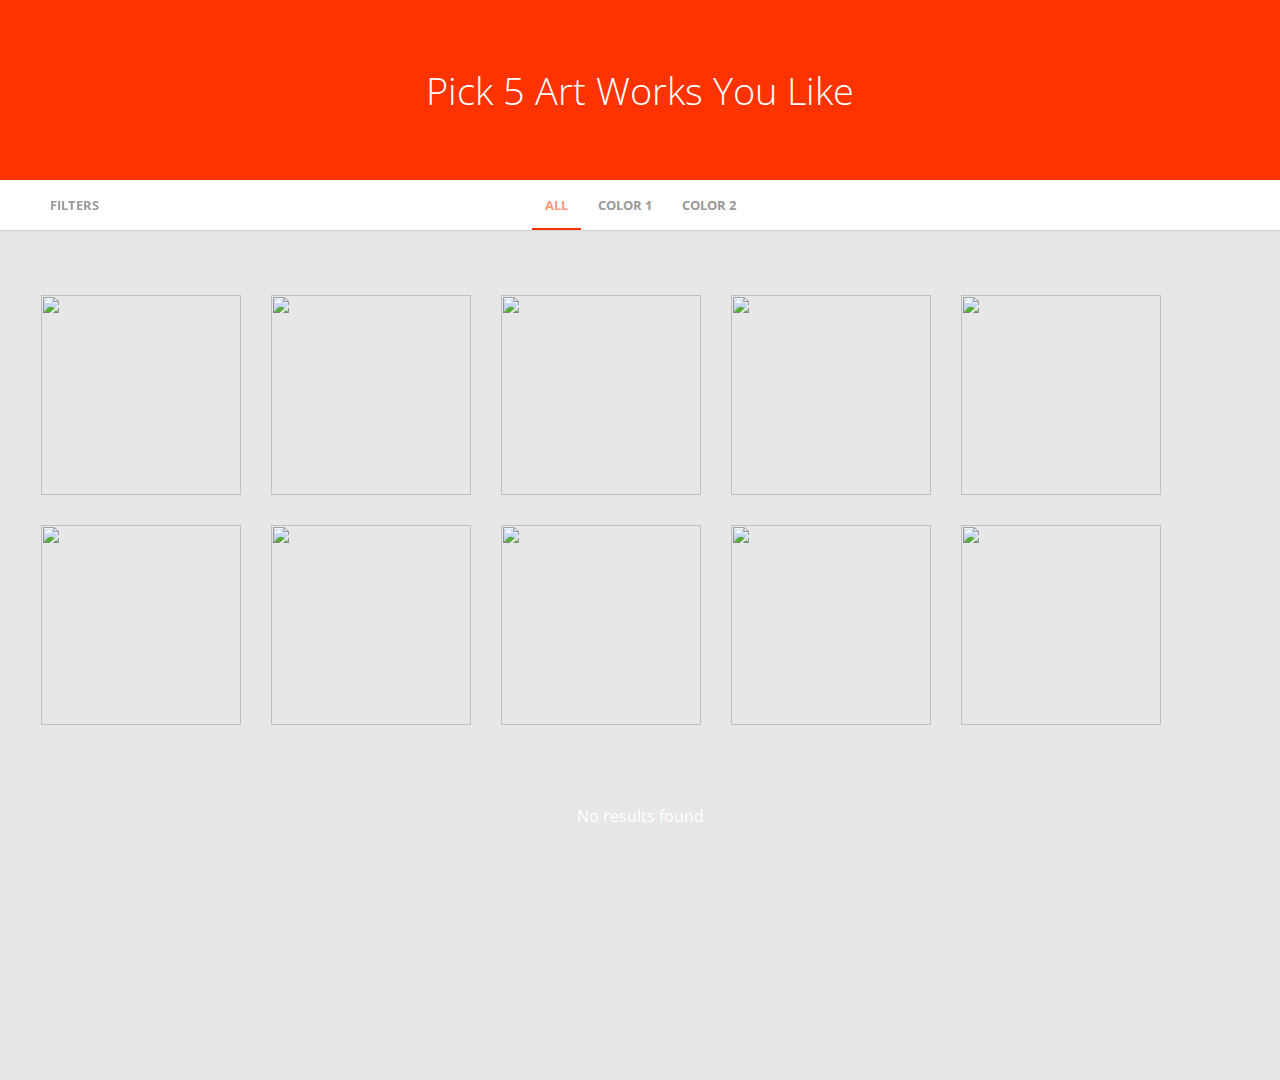
==== index.html @ 6d7a6a64 "working" ====
<!doctype html>

<html lang="en" class="no-js">
<head>
	<meta charset="UTF-8">
	<!-- <meta name="viewport" content="width=device-width, initial-scale=1"> -->
    <script type="text/javascript" src="http://cdnjs.cloudflare.com/ajax/libs/jquery/2.1.1/jquery.min.js"></script>
	<link href='http://fonts.googleapis.com/css?family=Open+Sans:400,300,600,700' rel='stylesheet' type='text/css'>

	<link rel="stylesheet" href="css/reset.css"> <!-- CSS reset -->
	<link rel="stylesheet" href="css/style.css"> <!-- Resource style -->
	<script src="js/selector.js"></script> 
	<script src="js/modernizr.js"></script> <!-- Modernizr -->
    

	<!-- <title> Content Filters | CodyHouse</title> -->
</head>
<body>
	<header class="cd-header">
		<h1>Pick 5 Art Works You Like</h1>
	</header>

	<main class="cd-main-content">
		<div class="cd-tab-filter-wrapper">
			<div class="cd-tab-filter">
				<ul class="cd-filters">
					<li class="placeholder"> 
						<a data-type="all" href="#0">All</a> <!-- selected option on mobile -->
					</li> 
					<li class="filter"><a class="selected" href="#0" data-type="all">All</a></li>
					<li class="filter" data-filter=".color-1"><a href="#0" data-type="color-1">Color 1</a></li>
					<li class="filter" data-filter=".color-2"><a href="#0" data-type="color-2">Color 2</a></li>
				</ul> <!-- cd-filters -->
			</div> <!-- cd-tab-filter -->
		</div> <!-- cd-tab-filter-wrapper -->

		<section class="cd-gallery">
			<ul id="image-holder">
            <!-- <li class="mix color-1 check1 radio2 option3"><img src="image/img-1.jpg" alt="Image 1"></li> -->
			</ul>
			<ul>	 
				<li class="gap"></li>
				<li class="gap"></li>

				<div id="Good_1"></div>
				
				<button class="kicker hidden ">Try it again</button>

				<li class="gap"></li>
			</ul>
			
			<div class="cd-fail-message">No results found</div>
		</section> <!-- cd-gallery -->

		<div class="cd-filter">
			<form>
				<div class="cd-filter-block">
					<h4>Search</h4>
					
					<div class="cd-filter-content">
						<input type="search" placeholder="Try color-1...">
					</div> <!-- cd-filter-content -->
				</div> <!-- cd-filter-block -->

				<div class="cd-filter-block">
					<h4>Check boxes</h4>

					<ul class="cd-filter-content cd-filters list">
						<li>
							<input class="filter" data-filter=".check1" type="checkbox" id="checkbox1">
			    			<label class="checkbox-label" for="checkbox1">Option 1</label>
						</li>

						<li>
							<input class="filter" data-filter=".check2" type="checkbox" id="checkbox2">
							<label class="checkbox-label" for="checkbox2">Option 2</label>
						</li>

						<li>
							<input class="filter" data-filter=".check3" type="checkbox" id="checkbox3">
							<label class="checkbox-label" for="checkbox3">Option 3</label>
						</li>
					</ul> <!-- cd-filter-content -->
				</div> <!-- cd-filter-block -->

				<div class="cd-filter-block">
					<h4>Select</h4>
					
					<div class="cd-filter-content">
						<div class="cd-select cd-filters">
							<select class="filter" name="selectThis" id="selectThis">
								<option value="">Choose an option</option>
								<option value=".option1">Option 1</option>
								<option value=".option2">Option 2</option>
								<option value=".option3">Option 3</option>
								<option value=".option4">Option 4</option>
							</select>
						</div> <!-- cd-select -->
					</div> <!-- cd-filter-content -->
				</div> <!-- cd-filter-block -->

				<div class="cd-filter-block">
					<h4>Radio buttons</h4>

					<ul class="cd-filter-content cd-filters list">
						<li>
							<input class="filter" data-filter="" type="radio" name="radioButton" id="radio1" checked>
							<label class="radio-label" for="radio1">All</label>
						</li>

						<li>
							<input class="filter" data-filter=".radio2" type="radio" name="radioButton" id="radio2">
							<label class="radio-label" for="radio2">Choice 2</label>
						</li>

						<li>
							<input class="filter" data-filter=".radio3" type="radio" name="radioButton" id="radio3">
							<label class="radio-label" for="radio3">Choice 3</label>
						</li>
					</ul> <!-- cd-filter-content -->
				</div> <!-- cd-filter-block -->
			</form>

			<a href="#0" class="cd-close">Close</a>
		</div> <!-- cd-filter -->

		<a href="#0" class="cd-filter-trigger">Filters</a>

	</main> <!-- cd-main-content -->
<script src="js/jquery-2.1.1.js"></script>
<script src="js/jquery.mixitup.min.js"></script>
<script src="js/main.js"></script> <!-- Resource jQuery -->


</body>
</html>
---- css/style.css ----
/* -------------------------------- 

Primary style

-------------------------------- */
*, *::after, *::before {
  -webkit-box-sizing: border-box;
  -moz-box-sizing: border-box;
  box-sizing: border-box;
}

html {
  font-size: 62.5%;
}

html * {
  -webkit-font-smoothing: antialiased;
  -moz-osx-font-smoothing: grayscale;
}

body {
  font-size: 1.6rem;
  font-family: "Open Sans", sans-serif;
  color: #ffffff;
  background-color: #e7e7e7;
}

a {
  color: #FEECE6;
  text-decoration: none;
}

/* -------------------------------- 

Main Components 

-------------------------------- */
.cd-header {
  /*position: relative;*/
  height: 150px;
  background-color: #FF3300;
}
.cd-header h1 {
  color: #ffffff;
  line-height: 150px;
  text-align: center;
  /*font-weight: bold;*/
  font-size: 38px;
  font-weight: 300;
}
@media only screen and (min-width: 1170px) {
  .cd-header {
    height: 180px;
  }
  .cd-header h1 {
    line-height: 180px;
  }
}

.cd-main-content {
  position: relative;
  min-height: 100vh;
}
.cd-main-content:after {
  content: "";
  display: table;
  clear: both;
}
.cd-main-content.is-fixed .cd-tab-filter-wrapper {
  position: fixed;
  top: 0;
  left: 0;
  width: 100%;
}
.cd-main-content.is-fixed .cd-gallery {
  padding-top: 76px;
}
.cd-main-content.is-fixed .cd-filter {
  position: fixed;
  height: 100vh;
  overflow: hidden;
}
.cd-main-content.is-fixed .cd-filter form {
  height: 100vh;
  overflow: auto;
  -webkit-overflow-scrolling: touch;
}
.cd-main-content.is-fixed .cd-filter-trigger {
  position: fixed;
}
@media only screen and (min-width: 768px) {
  .cd-main-content.is-fixed .cd-gallery {
    padding-top: 90px;
  }
}
@media only screen and (min-width: 1170px) {
  .cd-main-content.is-fixed .cd-gallery {
    padding-top: 100px;
  }
}

/* -------------------------------- 

xtab-filter 

-------------------------------- */
.cd-tab-filter-wrapper {
  background-color: #ffffff;
  box-shadow: 0 1px 1px rgba(0, 0, 0, 0.08);
  z-index: 1;
}
.cd-tab-filter-wrapper:after {
  content: "";
  display: table;
  clear: both;
}

.cd-tab-filter {
  /* tabbed navigation style on mobile - dropdown */
  position: relative;
  height: 50px;
  width: 140px;
  margin: 0 auto;
  z-index: 1;
}
.cd-tab-filter::after {
  /* small arrow icon */
  content: '';
  position: absolute;
  right: 14px;
  top: 50%;
  bottom: auto;
  -webkit-transform: translateY(-50%);
  -moz-transform: translateY(-50%);
  -ms-transform: translateY(-50%);
  -o-transform: translateY(-50%);
  transform: translateY(-50%);
  display: inline-block;
  width: 16px;
  height: 16px;
  background: url("../img/cd-icon-arrow.svg") no-repeat center center;
  -webkit-transition: all 0.3s;
  -moz-transition: all 0.3s;
  transition: all 0.3s;
  pointer-events: none;
}
.cd-tab-filter ul {
  position: absolute;
  top: 0;
  left: 0;
  background-color: #ffffff;
  box-shadow: inset 0 -2px 0 #41307c;
}
.cd-tab-filter li {
  display: none;
}
.cd-tab-filter li:first-child {
  /* this way the placehodler is alway visible */
  display: block;
}
.cd-tab-filter a {
  display: block;
  /* set same size of the .cd-tab-filter */
  height: 50px;
  width: 140px;
  line-height: 50px;
  padding-left: 14px;
}
.cd-tab-filter a.selected {
  background: #FEF2EE;
  color: #ffffff;
}
.cd-tab-filter.is-open::after {
  /* small arrow rotation */
  -webkit-transform: translateY(-50%) rotate(-180deg);
  -moz-transform: translateY(-50%) rotate(-180deg);
  -ms-transform: translateY(-50%) rotate(-180deg);
  -o-transform: translateY(-50%) rotate(-180deg);
  transform: translateY(-50%) rotate(-180deg);
}
.cd-tab-filter.is-open ul {
  box-shadow: inset 0 -2px 0 #41307c, 0 2px 10px rgba(0, 0, 0, 0.2);
}
.cd-tab-filter.is-open ul li {
  display: block;
}
.cd-tab-filter.is-open .placeholder a {
  /* reduces the opacity of the placeholder on mobile when the menu is open */
  opacity: .4;
}
@media only screen and (min-width: 768px) {
  .cd-tab-filter {
    /* tabbed navigation style on medium devices */
    width: auto;
    cursor: auto;
  }
  .cd-tab-filter::after {
    /* hide the arrow */
    display: none;
  }
  .cd-tab-filter ul {
    background: transparent;
    position: static;
    box-shadow: none;
    text-align: center;
  }
  .cd-tab-filter li {
    display: inline-block;
  }
  .cd-tab-filter li.placeholder {
    display: none !important;
  }
  .cd-tab-filter a {
    display: inline-block;
    padding: 0 1em;
    width: auto;
    color: #9a9a9a;
    text-transform: uppercase;
    font-weight: 700;
    font-size: 1.3rem;
  }
  .no-touch .cd-tab-filter a:hover {
    color: #FF9A80;
  }
  .cd-tab-filter a.selected {
    background: transparent;
    color: #FF9A80;
    /* create border bottom using box-shadow property */
    box-shadow: inset 0 -2px 0 #FF3300;
  }
  .cd-tab-filter.is-open ul li {
    display: inline-block;
  }
}
@media only screen and (min-width: 1170px) {
  .cd-tab-filter {
    /* tabbed navigation on big devices */
    width: 100%;
    float: right;
    margin: 0;
    -webkit-transition: width 0.3s;
    -moz-transition: width 0.3s;
    transition: width 0.3s;
  }
  .cd-tab-filter.filter-is-visible {
    /* reduce width when filter is visible */
    width: 80%;
  }
}

/* -------------------------------- 

xgallery 

-------------------------------- */
/* -----------Button-------------*/
.hidden {
      /*hidden the icon at the first place */
      display: none;
    }

.cd-gallery {
  padding: 26px 5%;
  width: 100%;
}
.cd-gallery li {
  margin-bottom: 1.6em;
  box-shadow: 0 1px 4px rgba(0, 0, 0, 0.1);
  display: none;
}
.cd-gallery li.gap {
  /* used in combination with text-align: justify to align gallery elements */
  opacity: 0;
  height: 0;
  display: inline-block;
}
.cd-gallery img {

    width:  200px;
    height: 200px;
    background-position: 50% 50%;
    background-repeat:   no-repeat;
    background-size:     cover;
    display: block;
    
 /*   For the selecting boxes*/
    
    float: left;
    margin: 15px;

}
.cd-gallery .cd-fail-message {
  display: none;
  text-align: center;
}
@media only screen and (min-width: 768px) {
  .cd-gallery {
    padding: 40px 3%;
  }
  .cd-gallery ul {
    text-align: justify;
  }
  .cd-gallery ul:after {
    content: "";
    display: table;
    clear: both;
  }
  .cd-gallery li {
    width: 48%;
    margin-bottom: 2em;
  }
}
@media only screen and (min-width: 1170px) {
  .cd-gallery {
    padding: 50px 2%;
    float: right;
    -webkit-transition: width 0.3s;
    -moz-transition: width 0.3s;
    transition: width 0.3s;
  }
  .cd-gallery li {
    width: 23%;
  }
  .cd-gallery.filter-is-visible {
    /* reduce width when filter is visible */
    width: 80%;
  }
}
  .Good_1{
    float: right;
}
/* -------------------------------- 

xfilter 

-------------------------------- */
.cd-filter {
  position: absolute;
  top: 0;
  left: 0;
  width: 280px;
  height: 100%;
  background: #ffffff;
  box-shadow: 4px 4px 20px transparent;
  z-index: 2;
  /* Force Hardware Acceleration in WebKit */
  -webkit-transform: translateZ(0);
  -moz-transform: translateZ(0);
  -ms-transform: translateZ(0);
  -o-transform: translateZ(0);
  transform: translateZ(0);
  -webkit-backface-visibility: hidden;
  backface-visibility: hidden;
  -webkit-transform: translateX(-100%);
  -moz-transform: translateX(-100%);
  -ms-transform: translateX(-100%);
  -o-transform: translateX(-100%);
  transform: translateX(-100%);
  -webkit-transition: -webkit-transform 0.3s, box-shadow 0.3s;
  -moz-transition: -moz-transform 0.3s, box-shadow 0.3s;
  transition: transform 0.3s, box-shadow 0.3s;
}
.cd-filter::before {
  /* top colored bar */
  content: '';
  position: absolute;
  top: 0;
  left: 0;
  height: 50px;
  width: 100%;
  background-color: #B2B2B2
  ;
  /*@media only screen and (min-width: 1170px)
  .no-to@media only screen and (min-width: 1170px)
  .no-to;*/
  z-index: 2;
}
.cd-filter form {
  padding: 70px 20px;
}
.cd-filter .cd-close {
  position: absolute;
  top: 0;
  right: 0;
  height: 50px;
  line-height: 50px;
  width: 60px;
  color: #FF3300;
  font-size: 1.3rem;
  text-align: center;
  background: #FEECE6;
  opacity: 0;
  -webkit-transition: opacity 0.3s;
  -moz-transition: opacity 0.3s;
  transition: opacity 0.3s;
  z-index: 3;
}
.no-touch .cd-filter .cd-close:hover {
  background: #FEECE6;
  color:#FF9A80;
}
.cd-filter.filter-is-visible {
  -webkit-transform: translateX(0);
  -moz-transform: translateX(0);
  -ms-transform: translateX(0);
  -o-transform: translateX(0);
  transform: translateX(0);
  box-shadow: 4px 4px 20px rgba(0, 0, 0, 0.2);
}
.cd-filter.filter-is-visible .cd-close {
  opacity: 1;
}
@media only screen and (min-width: 1170px) {
  .cd-filter {
    width: 20%;
  }
  .cd-filter form {
    padding: 70px 10%;
  }
}

.cd-filter-trigger {
  position: absolute;
  top: 0;
  left: 0;
  height: 50px;
  line-height: 50px;
  width: 60px;
  /* image replacement */
  overflow: hidden;
  text-indent: 100%;
  color: transparent;
  white-space: nowrap;
  background: transparent url("../img/cd-icon-filter.svg") no-repeat center center;
  z-index: 3;
}
.cd-filter-trigger.filter-is-visible {
  pointer-events: none;
}
@media only screen and (min-width: 1170px) {
  .cd-filter-trigger {
    width: auto;
    left: 2%;
    text-indent: 0;
    color: #9a9a9a;
    text-transform: uppercase;
    font-size: 1.3rem;
    font-weight: 700;
    padding-left: 24px;
    background-position: left center;
    -webkit-transition: color 0.3s;
    -moz-transition: color 0.3s;
    transition: color 0.3s;
  }
  .no-touch .cd-filter-trigger:hover {
    color: #FF9A80;
  }
  .cd-filter-trigger.filter-is-visible, .cd-filter-trigger.filter-is-visible:hover {
    color: #ffffff;
  }
}

/* -------------------------------- 

xcustom form elements 

-------------------------------- */
.cd-filter-block {
  margin-bottom: 1.6em;
}
.cd-filter-block h4 {
  /* filter block title */
  position: relative;
  margin-bottom: .2em;
  padding: 10px 0 10px 20px;
  color: #9a9a9a;
  text-transform: uppercase;
  font-weight: 700;
  font-size: 1.3rem;
  -webkit-user-select: none;
  -moz-user-select: none;
  -ms-user-select: none;
  user-select: none;
  cursor: pointer;
}
.no-touch .cd-filter-block h4:hover {
  color: #FF9A80;
}
.cd-filter-block h4::before {
  /* arrow */
  content: '';
  position: absolute;
  left: 0;
  top: 50%;
  width: 16px;
  height: 16px;
  background: url("../img/cd-icon-arrow.svg") no-repeat center center;
  -webkit-transform: translateY(-50%);
  -moz-transform: translateY(-50%);
  -ms-transform: translateY(-50%);
  -o-transform: translateY(-50%);
  transform: translateY(-50%);
  -webkit-transition: -webkit-transform 0.3s;
  -moz-transition: -moz-transform 0.3s;
  transition: transform 0.3s;
}
.cd-filter-block h4.closed::before {
  -webkit-transform: translateY(-50%) rotate(-90deg);
  -moz-transform: translateY(-50%) rotate(-90deg);
  -ms-transform: translateY(-50%) rotate(-90deg);
  -o-transform: translateY(-50%) rotate(-90deg);
  transform: translateY(-50%) rotate(-90deg);
}
.cd-filter-block input, .cd-filter-block select,
.cd-filter-block .radio-label::before,
.cd-filter-block .checkbox-label::before {
  /* shared style for input elements */
  font-family: "Open Sans", sans-serif;
  border-radius: 0;
  background-color: #ffffff;
  border: 2px solid #e6e6e6;
}
.cd-filter-block input[type='search'],
.cd-filter-block input[type='text'],
.cd-filter-block select {
  width: 100%;
  padding: .8em;
  -webkit-appearance: none;
  -moz-appearance: none;
  -ms-appearance: none;
  -o-appearance: none;
  appearance: none;
  box-shadow: none;
}
.cd-filter-block input[type='search']:focus,
.cd-filter-block input[type='text']:focus,
.cd-filter-block select:focus {
  outline: none;
  background-color: #ffffff;
  border-color: #41307c;
}
.cd-filter-block input[type='search'] {
  /* custom style for the search element */
  border-color: transparent;
  background-color: #e6e6e6;
  /* prevent jump - ios devices */
  font-size: 1.6rem !important;
}
.cd-filter-block input[type='search']::-webkit-search-cancel-button {
  display: none;
}
.cd-filter-block .cd-select {
  /* select element wrapper */
  position: relative;
}
.cd-filter-block .cd-select::after {
  /* switcher arrow for select element */
  content: '';
  position: absolute;
  z-index: 1;
  right: 14px;
  top: 50%;
  -webkit-transform: translateY(-50%);
  -moz-transform: translateY(-50%);
  -ms-transform: translateY(-50%);
  -o-transform: translateY(-50%);
  transform: translateY(-50%);
  display: block;
  width: 16px;
  height: 16px;
  background: url("../img/cd-icon-arrow.svg") no-repeat center center;
  pointer-events: none;
}
.cd-filter-block select {
  cursor: pointer;
  font-size: 1.4rem;
}
.cd-filter-block select::-ms-expand {
  display: none;
}
.cd-filter-block .list li {
  position: relative;
  margin-bottom: .8em;
}
.cd-filter-block .list li:last-of-type {
  margin-bottom: 0;
}
.cd-filter-block input[type=radio],
.cd-filter-block input[type=checkbox] {
  /* hide original check and radio buttons */
  position: absolute;
  left: 0;
  top: 0;
  margin: 0;
  padding: 0;
  opacity: 0;
  z-index: 2;
}
.cd-filter-block .checkbox-label,
.cd-filter-block .radio-label {
  padding-left: 24px;
  font-size: 1.4rem;
  -webkit-user-select: none;
  -moz-user-select: none;
  -ms-user-select: none;
  user-select: none;
}
.cd-filter-block .checkbox-label::before, .cd-filter-block .checkbox-label::after,
.cd-filter-block .radio-label::before,
.cd-filter-block .radio-label::after {
  /* custom radio and check boxes */
  content: '';
  display: block;
  position: absolute;
  top: 50%;
  -webkit-transform: translateY(-50%);
  -moz-transform: translateY(-50%);
  -ms-transform: translateY(-50%);
  -o-transform: translateY(-50%);
  transform: translateY(-50%);
}
.cd-filter-block .checkbox-label::before,
.cd-filter-block .radio-label::before {
  width: 16px;
  height: 16px;
  left: 0;
}
.cd-filter-block .checkbox-label::after,
.cd-filter-block .radio-label::after {
  /* check mark - hidden */
  display: none;
}
.cd-filter-block .checkbox-label::after {
  /* check mark style for check boxes */
  width: 16px;
  height: 16px;
  background: url("../img/cd-icon-check.svg") no-repeat center center;
}
.cd-filter-block .radio-label::before,
.cd-filter-block .radio-label::after {
  border-radius: 50%;
}
.cd-filter-block .radio-label::after {
  /* check mark style for radio buttons */
  width: 6px;
  height: 6px;
  background-color: #ffffff;
  left: 5px;
}
.cd-filter-block input[type=radio]:checked + label::before,
.cd-filter-block input[type=checkbox]:checked + label::before {
  border-color: #41307c;
  background-color: #41307c;
}
.cd-filter-block input[type=radio]:checked + label::after,
.cd-filter-block input[type=checkbox]:checked + label::after {
  display: block;
}

@-moz-document url-prefix() {
  /* hide custom arrow on Firefox - select element */
  .cd-filter-block .cd-select::after {
    display: none;
  }
}
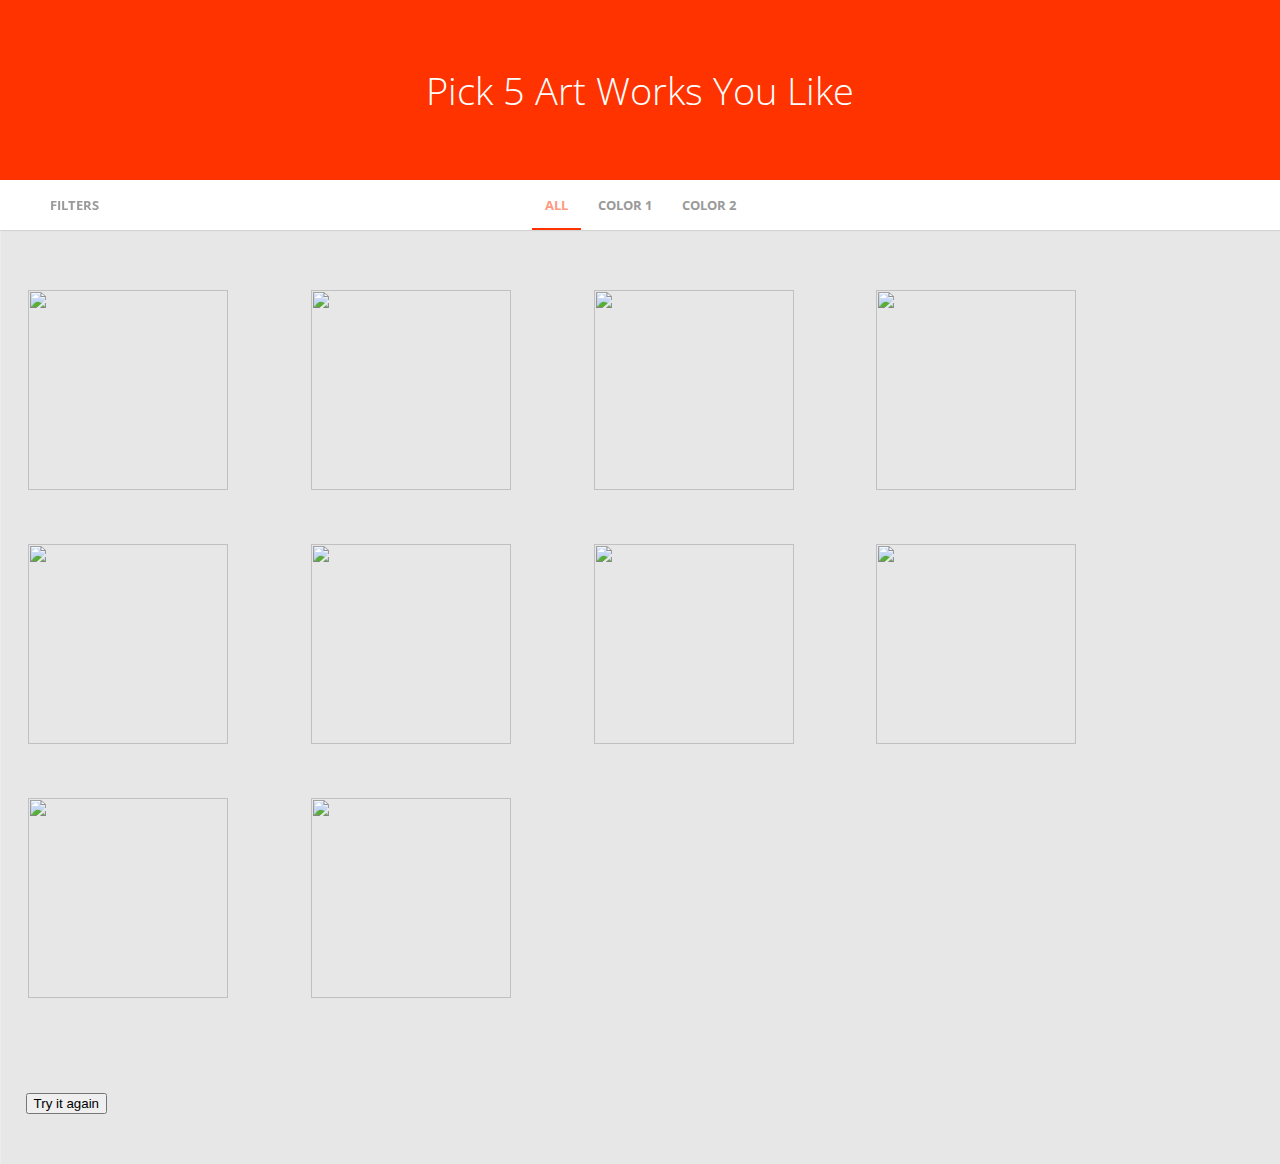
==== commit 1139f724: "css fixed" ====
--- a/index.html
+++ b/index.html
@@ -9,7 +9,7 @@
 
 	<link rel="stylesheet" href="css/reset.css"> <!-- CSS reset -->
 	<link rel="stylesheet" href="css/style.css"> <!-- Resource style -->
-	<script src="js/selector.js"></script> 
+	
 	<script src="js/modernizr.js"></script> <!-- Modernizr -->
     
 
@@ -35,21 +35,20 @@
 		</div> <!-- cd-tab-filter-wrapper -->
 
 		<section class="cd-gallery">
-			<ul id="image-holder">
-            <!-- <li class="mix color-1 check1 radio2 option3"><img src="image/img-1.jpg" alt="Image 1"></li> -->
-			</ul>
-			<ul>	 
-				<li class="gap"></li>
-				<li class="gap"></li>
+			
+			<ul>
+            <!-- <li class="mix color-1 check1 radio2 option3"><img src="image/img-1.jpg" alt="Image 1"></li> --> 
+            </ul>
+							<li class="gap"></li>
+							<li class="gap"></li>
+							<div id="Good_1"></div>
+							
+							<button class="kicker hidden ">Try it again</button>
 
-				<div id="Good_1"></div>
-				
-				<button class="kicker hidden ">Try it again</button>
-
-				<li class="gap"></li>
-			</ul>
+						<li class="gap"></li>
+					
 			
-			<div class="cd-fail-message">No results found</div>
+			<!-- <div class="cd-fail-message">No results found</div> -->
 		</section> <!-- cd-gallery -->
 
 		<div class="cd-filter">
@@ -63,12 +62,13 @@
 				</div> <!-- cd-filter-block -->
 
 				<div class="cd-filter-block">
-					<h4>Check boxes</h4>
+					<h4>Departments</h4>
 
 					<ul class="cd-filter-content cd-filters list">
-						<li>
+						<li> 
 							<input class="filter" data-filter=".check1" type="checkbox" id="checkbox1">
-			    			<label class="checkbox-label" for="checkbox1">Option 1</label>
+							<h5>Architecture and Design</h5>
+			    			<label class="checkbox-label" for="checkbox1"></label>
 						</li>
 
 						<li>
@@ -128,9 +128,9 @@
 
 	</main> <!-- cd-main-content -->
 <script src="js/jquery-2.1.1.js"></script>
-<script src="js/jquery.mixitup.min.js"></script>
+<script src="js/mixitup.js"></script>
 <script src="js/main.js"></script> <!-- Resource jQuery -->
-
+<script src="js/selector.js"></script> 
 
 </body>
 </html>--- a/css/style.css
+++ b/css/style.css
@@ -30,6 +30,9 @@
   text-decoration: none;
 }
 
+h5{
+  color: black;
+}
 /* -------------------------------- 
 
 Main Components 
@@ -98,6 +101,8 @@
     padding-top: 100px;
   }
 }
+
+
 
 /* -------------------------------- 
 
@@ -253,19 +258,13 @@
 xgallery 
 
 -------------------------------- */
-/* -----------Button-------------*/
-.hidden {
-      /*hidden the icon at the first place */
-      display: none;
-    }
-
 .cd-gallery {
   padding: 26px 5%;
   width: 100%;
 }
 .cd-gallery li {
   margin-bottom: 1.6em;
-  box-shadow: 0 1px 4px rgba(0, 0, 0, 0.1);
+  box-shadow: 0 rgba(0, 0, 0, 0.1);
   display: none;
 }
 .cd-gallery li.gap {
@@ -275,18 +274,12 @@
   display: inline-block;
 }
 .cd-gallery img {
-
+    display: block;
+    width: 100%;
     width:  200px;
     height: 200px;
-    background-position: 50% 50%;
-    background-repeat:   no-repeat;
-    background-size:     cover;
-    display: block;
-    
- /*   For the selecting boxes*/
-    
     float: left;
-    margin: 15px;
+    margin: 10px 1%;
 
 }
 .cd-gallery .cd-fail-message {
@@ -326,8 +319,9 @@
     width: 80%;
   }
 }
+
   .Good_1{
-    float: right;
+    background-color: red;
 }
 /* -------------------------------- 
 
@@ -338,7 +332,7 @@
   position: absolute;
   top: 0;
   left: 0;
-  width: 280px;
+  width: 480px;
   height: 100%;
   background: #ffffff;
   box-shadow: 4px 4px 20px transparent;
@@ -376,7 +370,7 @@
   z-index: 2;
 }
 .cd-filter form {
-  padding: 70px 20px;
+  padding: 70px 40px;
 }
 .cd-filter .cd-close {
   position: absolute;
@@ -412,10 +406,11 @@
 }
 @media only screen and (min-width: 1170px) {
   .cd-filter {
-    width: 20%;
+    width: 16%;
   }
   .cd-filter form {
     padding: 70px 10%;
+
   }
 }
 
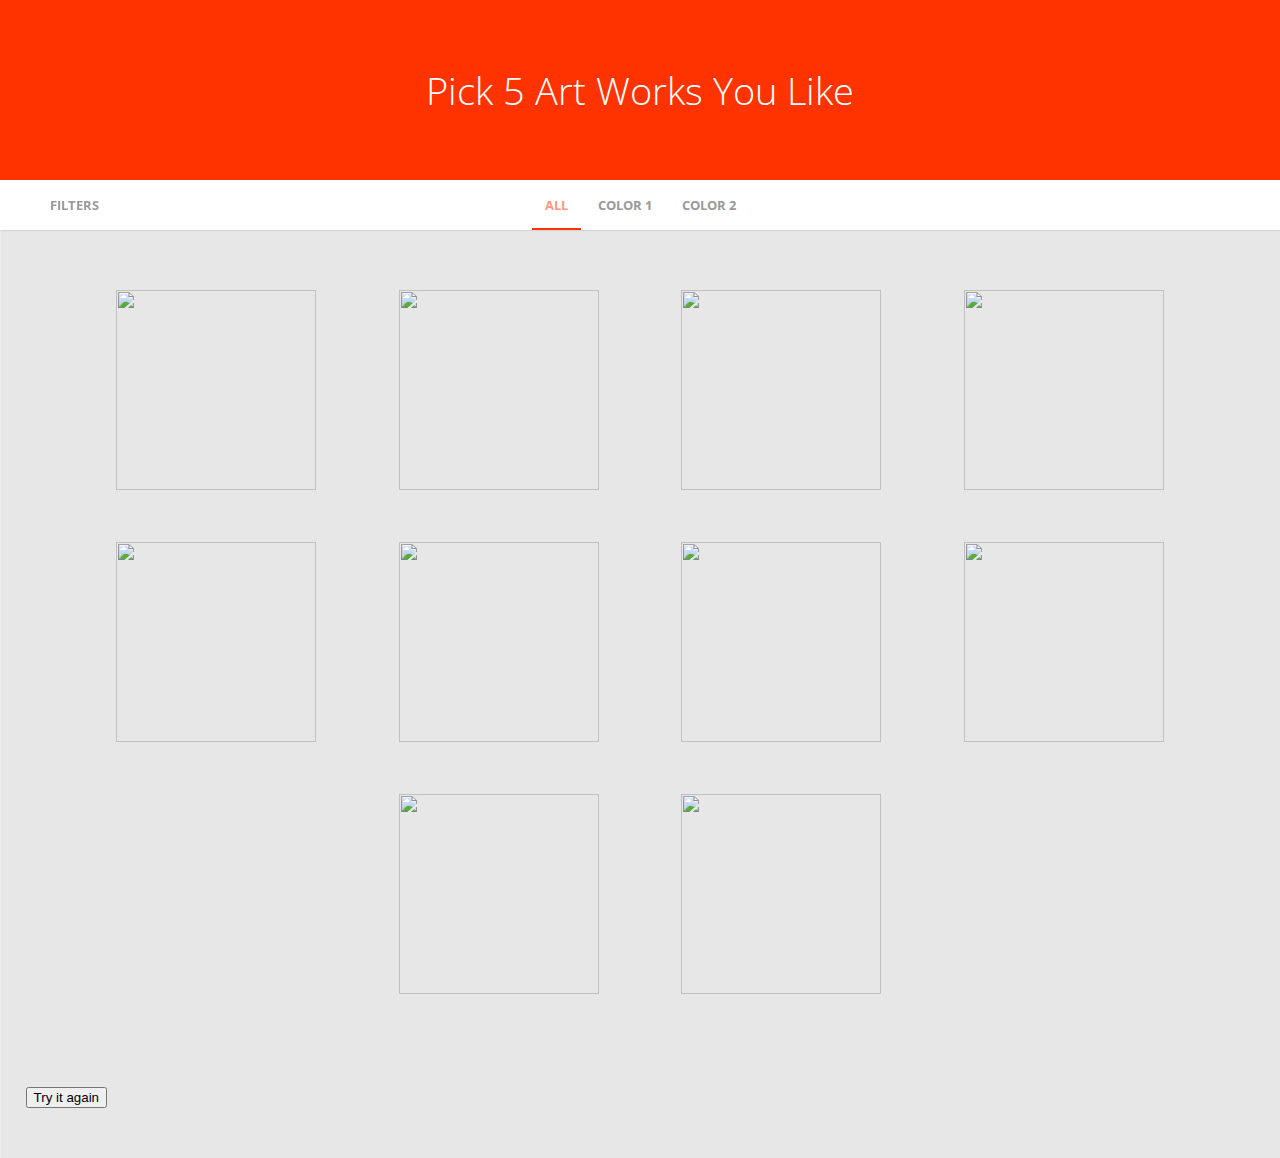
==== commit 163b5ac8: "CSS Fixed" ====
--- a/index.html
+++ b/index.html
@@ -35,9 +35,8 @@
 		</div> <!-- cd-tab-filter-wrapper -->
 
 		<section class="cd-gallery">
-			
 			<ul>
-            <!-- <li class="mix color-1 check1 radio2 option3"><img src="image/img-1.jpg" alt="Image 1"></li> --> 
+            <!-- <li class="mix color-1 check1 radio2 option3"><img src="image/img-1.jpg" alt="Image 1"></li> -->
             </ul>
 							<li class="gap"></li>
 							<li class="gap"></li>
@@ -47,7 +46,6 @@
 
 						<li class="gap"></li>
 					
-			
 			<!-- <div class="cd-fail-message">No results found</div> -->
 		</section> <!-- cd-gallery -->
 
--- a/css/style.css
+++ b/css/style.css
@@ -278,10 +278,9 @@
     width: 100%;
     width:  200px;
     height: 200px;
-    float: left;
-    margin: 10px 1%;
-
-}
+    margin: 10px auto;
+}
+
 .cd-gallery .cd-fail-message {
   display: none;
   text-align: center;
@@ -291,12 +290,13 @@
     padding: 40px 3%;
   }
   .cd-gallery ul {
-    text-align: justify;
+    text-align: center;
   }
   .cd-gallery ul:after {
     content: "";
     display: table;
     clear: both;
+
   }
   .cd-gallery li {
     width: 48%;
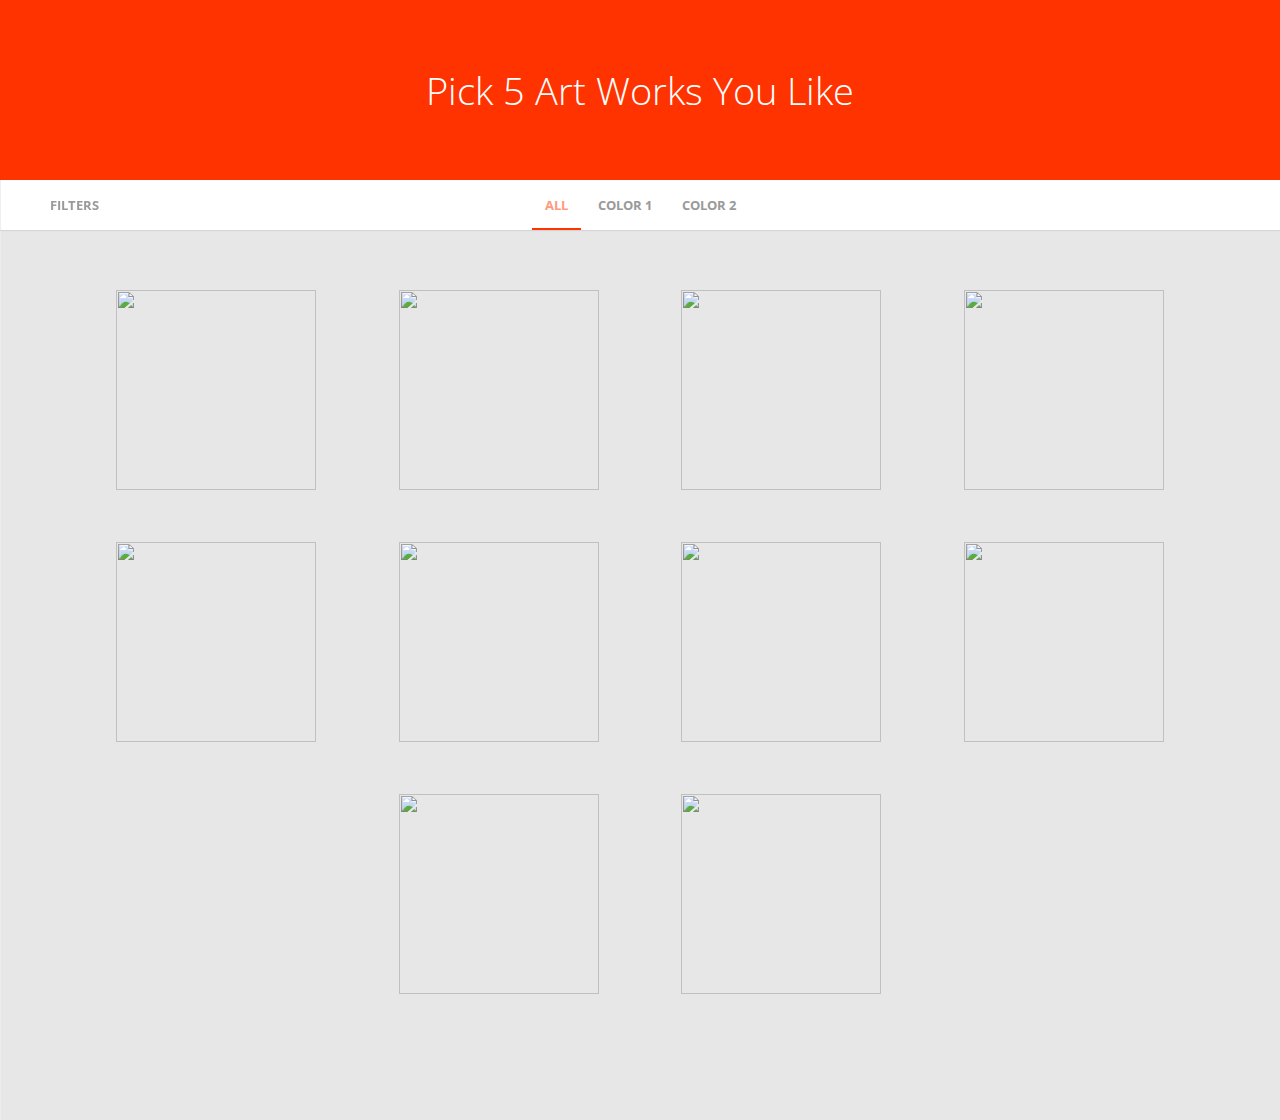
==== commit 6a59bf40: "JS fixed" ====
--- a/index.html
+++ b/index.html
@@ -38,18 +38,19 @@
 			<ul>
             <!-- <li class="mix color-1 check1 radio2 option3"><img src="image/img-1.jpg" alt="Image 1"></li> -->
             </ul>
-							<li class="gap"></li>
-							<li class="gap"></li>
-							<div id="Good_1"></div>
-							
-							<button class="kicker hidden ">Try it again</button>
+						<li class="gap"></li>
+
+						<div class="Good_1 Good">
+						<button class="hidden kicker" id="reset_button">Try it again</button>
+					    </div>
 
 						<li class="gap"></li>
+
 					
 			<!-- <div class="cd-fail-message">No results found</div> -->
 		</section> <!-- cd-gallery -->
 
-		<div class="cd-filter">
+		<div class="cd-filter">s
 			<form>
 				<div class="cd-filter-block">
 					<h4>Search</h4>
--- a/css/style.css
+++ b/css/style.css
@@ -249,7 +249,7 @@
   }
   .cd-tab-filter.filter-is-visible {
     /* reduce width when filter is visible */
-    width: 80%;
+    width: 20%;
   }
 }
 
@@ -299,11 +299,11 @@
 
   }
   .cd-gallery li {
-    width: 48%;
+    width: 24%;
     margin-bottom: 2em;
   }
 }
-@media only screen and (min-width: 1170px) {
+@media only screen and (min-width: 1004px) {
   .cd-gallery {
     padding: 50px 2%;
     float: right;
@@ -317,12 +317,36 @@
   .cd-gallery.filter-is-visible {
     /* reduce width when filter is visible */
     width: 80%;
-  }
+}
+  .Good_1.filter-is-visible{
+    width: 80%;
+
 }
 
   .Good_1{
-    background-color: red;
-}
+    z-index: 2;
+    border: 1 px solid #dcdcdc;
+    background: rgba(54, 25, 25, .5);
+    position: fixed;
+    bottom: 0;
+    width: 100%;
+  }
+
+  .Good_1 img{
+    display: block;
+    float: left;
+    width: 100px;
+    height: 100px;
+    margin: 1em;
+  }
+
+
+  .kicker{
+     display: none;
+    z-index: 99;
+    position: relative;
+    bottom: 0;
+  }
 /* -------------------------------- 
 
 xfilter 
@@ -400,6 +424,7 @@
   -o-transform: translateX(0);
   transform: translateX(0);
   box-shadow: 4px 4px 20px rgba(0, 0, 0, 0.2);
+  width: 280px;
 }
 .cd-filter.filter-is-visible .cd-close {
   opacity: 1;
@@ -432,7 +457,7 @@
 .cd-filter-trigger.filter-is-visible {
   pointer-events: none;
 }
-@media only screen and (min-width: 1170px) {
+@media only screen and (min-width: 870px) {
   .cd-filter-trigger {
     width: auto;
     left: 2%;
@@ -452,6 +477,7 @@
   }
   .cd-filter-trigger.filter-is-visible, .cd-filter-trigger.filter-is-visible:hover {
     color: #ffffff;
+
   }
 }
 
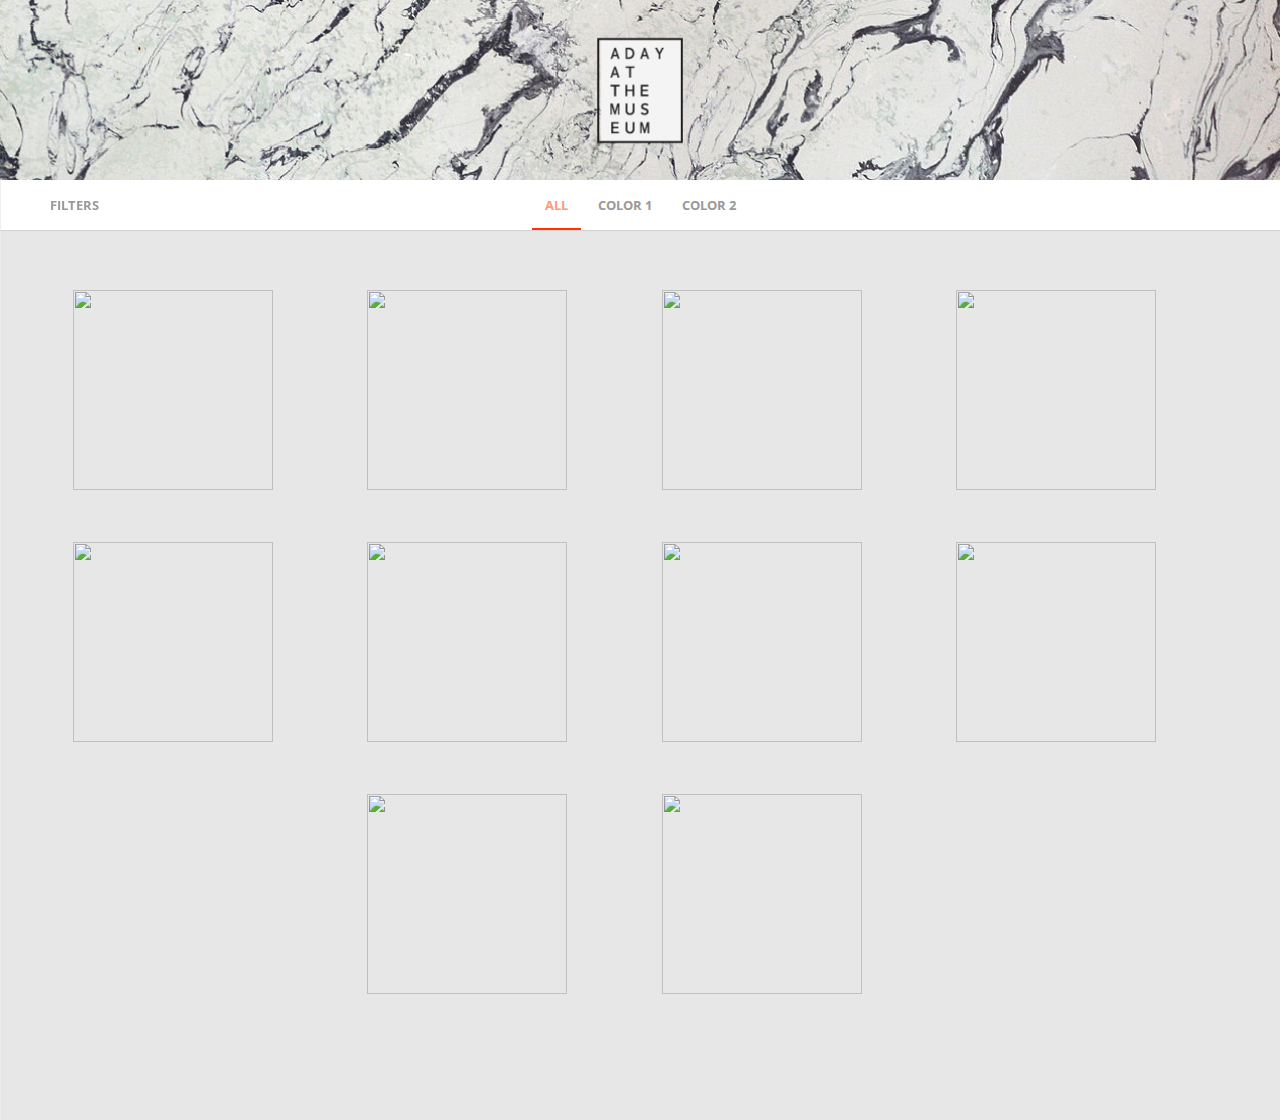
==== commit 3884cbfc: "Deselect function, new Css" ====
--- a/index.html
+++ b/index.html
@@ -8,8 +8,7 @@
 	<link href='http://fonts.googleapis.com/css?family=Open+Sans:400,300,600,700' rel='stylesheet' type='text/css'>
 
 	<link rel="stylesheet" href="css/reset.css"> <!-- CSS reset -->
-	<link rel="stylesheet" href="css/style.css"> <!-- Resource style -->
-	
+	<link rel="stylesheet" href="css/style_style.css"> <!-- Resource style -->
 	<script src="js/modernizr.js"></script> <!-- Modernizr -->
     
 
@@ -17,7 +16,9 @@
 </head>
 <body>
 	<header class="cd-header">
-		<h1>Pick 5 Art Works You Like</h1>
+		 <h1>
+		 <img src="image/Header-03.png" alt="Header">
+         </h1>
 	</header>
 
 	<main class="cd-main-content">
@@ -39,10 +40,11 @@
             <!-- <li class="mix color-1 check1 radio2 option3"><img src="image/img-1.jpg" alt="Image 1"></li> -->
             </ul>
 						<li class="gap"></li>
-
-						<div class="Good_1 Good">
-						<button class="hidden kicker" id="reset_button">Try it again</button>
-					    </div>
+						<div id="selection-wrapper">
+							<div class="Good_1 Good">
+							<button class="hidden kicker" id="reset_button">Try it again</button>
+						    </div>
+						</div>
 
 						<li class="gap"></li>
 
@@ -66,7 +68,7 @@
 					<ul class="cd-filter-content cd-filters list">
 						<li> 
 							<input class="filter" data-filter=".check1" type="checkbox" id="checkbox1">
-							<h5>Architecture and Design</h5>
+							<h5><p>Architecture and Design</h5>
 			    			<label class="checkbox-label" for="checkbox1"></label>
 						</li>
 
--- a/css/style_style.css
+++ b/css/style_style.css
@@ -0,0 +1,707 @@
+Skip to content
+ This repository
+Explore
+Gist
+Blog
+Help
+@puppyyou puppyyou
+ 
+ Unwatch 1
+  Star 0
+  Fork 0
+puppyyou/Museum_curator
+ branch: master  Museum_curator/css/style.css
+Leslie Lin 3 days ago JS fixed
+0 contributors
+RawBlameHistory     687 lines (651 sloc)  15.085 kb
+/* -------------------------------- 
+Primary style
+-------------------------------- */
+*, *::after, *::before {
+  -webkit-box-sizing: border-box;
+  -moz-box-sizing: border-box;
+  box-sizing: border-box;
+}
+
+html {
+  font-size: 62.5%;
+}
+
+html * {
+  -webkit-font-smoothing: antialiased;
+  -moz-osx-font-smoothing: grayscale;
+}
+
+body {
+  font-size: 1.6rem;
+  font-family: "Open Sans", sans-serif;
+  color: #ffffff;
+  background-color: #e7e7e7;
+}
+
+a {
+  color: #FEECE6;
+  text-decoration: none;
+}
+
+h5{
+  color: black;
+}
+
+h1 img{
+  width:100%;
+  height:181px;
+}
+/* -------------------------------- 
+Main Components 
+-------------------------------- */
+.cd-header {
+  /*position: relative;*/
+  height: 150px;
+  background-color: #FF3300;
+}
+.cd-header h1 {
+  color: #ffffff;
+  line-height: 150px;
+  text-align: center;
+  /*font-weight: bold;*/
+  font-size: 38px;
+  font-weight: 300;
+}
+@media only screen and (min-width: 1170px) {
+  .cd-header {
+    height: 180px;
+  }
+  .cd-header h1 {
+    line-height: 180px;
+  }
+}
+
+.cd-main-content {
+  position: relative;
+  min-height: 100vh;
+}
+.cd-main-content:after {
+  content: "";
+  display: table;
+  clear: both;
+}
+.cd-main-content.is-fixed .cd-tab-filter-wrapper {
+  position: fixed;
+  top: 0;
+  left: 0;
+  width: 100%;
+}
+.cd-main-content.is-fixed .cd-gallery {
+  padding-top: 76px;
+}
+.cd-main-content.is-fixed .cd-filter {
+  position: fixed;
+  height: 100vh;
+  overflow: hidden;
+}
+.cd-main-content.is-fixed .cd-filter form {
+  height: 100vh;
+  overflow: auto;
+  -webkit-overflow-scrolling: touch;
+}
+.cd-main-content.is-fixed .cd-filter-trigger {
+  position: fixed;
+}
+@media only screen and (min-width: 768px) {
+  .cd-main-content.is-fixed .cd-gallery {
+    padding-top: 90px;
+  }
+}
+@media only screen and (min-width: 1170px) {
+  .cd-main-content.is-fixed .cd-gallery {
+    padding-top: 100px;
+  }
+}
+
+
+
+/* -------------------------------- 
+xtab-filter 
+-------------------------------- */
+.cd-tab-filter-wrapper {
+  background-color: #ffffff;
+  box-shadow: 0 1px 1px rgba(0, 0, 0, 0.08);
+  z-index: 1;
+}
+.cd-tab-filter-wrapper:after {
+  content: "";
+  display: table;
+  clear: both;
+}
+
+.cd-tab-filter {
+  /* tabbed navigation style on mobile - dropdown */
+  position: relative;
+  height: 50px;
+  width: 140px;
+  margin: 0 auto;
+  z-index: 1;
+}
+.cd-tab-filter::after {
+  /* small arrow icon */
+  content: '';
+  position: absolute;
+  right: 14px;
+  top: 50%;
+  bottom: auto;
+  -webkit-transform: translateY(-50%);
+  -moz-transform: translateY(-50%);
+  -ms-transform: translateY(-50%);
+  -o-transform: translateY(-50%);
+  transform: translateY(-50%);
+  display: inline-block;
+  width: 16px;
+  height: 16px;
+  background: url("../img/cd-icon-arrow.svg") no-repeat center center;
+  -webkit-transition: all 0.3s;
+  -moz-transition: all 0.3s;
+  transition: all 0.3s;
+  pointer-events: none;
+}
+.cd-tab-filter ul {
+  position: absolute;
+  top: 0;
+  left: 0;
+  background-color: #ffffff;
+  box-shadow: inset 0 -2px 0 #41307c;
+}
+.cd-tab-filter li {
+  display: none;
+}
+.cd-tab-filter li:first-child {
+  /* this way the placehodler is alway visible */
+  display: block;
+}
+.cd-tab-filter a {
+  display: block;
+  /* set same size of the .cd-tab-filter */
+  height: 50px;
+  width: 140px;
+  line-height: 50px;
+  padding-left: 14px;
+}
+.cd-tab-filter a.selected {
+  background: #FEF2EE;
+  color: #ffffff;
+}
+.cd-tab-filter.is-open::after {
+  /* small arrow rotation */
+  -webkit-transform: translateY(-50%) rotate(-180deg);
+  -moz-transform: translateY(-50%) rotate(-180deg);
+  -ms-transform: translateY(-50%) rotate(-180deg);
+  -o-transform: translateY(-50%) rotate(-180deg);
+  transform: translateY(-50%) rotate(-180deg);
+}
+.cd-tab-filter.is-open ul {
+  box-shadow: inset 0 -2px 0 #41307c, 0 2px 10px rgba(0, 0, 0, 0.2);
+}
+.cd-tab-filter.is-open ul li {
+  display: block;
+}
+.cd-tab-filter.is-open .placeholder a {
+  /* reduces the opacity of the placeholder on mobile when the menu is open */
+  opacity: .4;
+}
+@media only screen and (min-width: 768px) {
+  .cd-tab-filter {
+    /* tabbed navigation style on medium devices */
+    width: auto;
+    cursor: auto;
+  }
+  .cd-tab-filter::after {
+    /* hide the arrow */
+    display: none;
+  }
+  .cd-tab-filter ul {
+    background: transparent;
+    position: static;
+    box-shadow: none;
+    text-align: center;
+  }
+  .cd-tab-filter li {
+    display: inline-block;
+  }
+  .cd-tab-filter li.placeholder {
+    display: none !important;
+  }
+  .cd-tab-filter a {
+    display: inline-block;
+    padding: 0 1em;
+    width: auto;
+    color: #9a9a9a;
+    text-transform: uppercase;
+    font-weight: 700;
+    font-size: 1.3rem;
+  }
+  .no-touch .cd-tab-filter a:hover {
+    color: #FF9A80;
+  }
+  .cd-tab-filter a.selected {
+    background: transparent;
+    color: #FF9A80;
+    /* create border bottom using box-shadow property */
+    box-shadow: inset 0 -2px 0 #FF3300;
+  }
+  .cd-tab-filter.is-open ul li {
+    display: inline-block;
+  }
+}
+@media only screen and (min-width: 1170px) {
+  .cd-tab-filter {
+    /* tabbed navigation on big devices */
+    width: 100%;
+    float: right;
+    margin: 0;
+    -webkit-transition: width 0.3s;
+    -moz-transition: width 0.3s;
+    transition: width 0.3s;
+  }
+  .cd-tab-filter.filter-is-visible {
+    /* reduce width when filter is visible */
+    width: 20%;
+  }
+}
+
+/* -------------------------------- 
+xgallery 
+-------------------------------- */
+.cd-gallery {
+  padding: 26px 5%;
+  width: 100%;
+}
+.cd-gallery li {
+  margin-bottom: 1.6em;
+  box-shadow: 0 rgba(0, 0, 0, 0.1);
+  display: none;
+}
+.cd-gallery li.gap {
+  /* used in combination with text-align: justify to align gallery elements */
+  opacity: 0;
+  height: 0;
+  display: inline-block;
+}
+.cd-gallery img {
+    display: block;
+    width: 100%;
+    width:  200px;
+    height: 200px;
+    margin: 10px auto;
+}
+
+.cd-gallery .cd-fail-message {
+  display: none;
+  text-align: center;
+}
+@media only screen and (min-width: 768px) {
+  .cd-gallery {
+    padding: 40px 3%;
+  }
+  .cd-gallery ul {
+    text-align: center;
+  }
+  .cd-gallery ul:after {
+    content: "";
+    display: table;
+    clear: both;
+
+  }
+  .cd-gallery li {
+    width: 24%;
+    margin-bottom: 2em;
+  }
+}
+@media only screen and (min-width: 1004px) {
+
+  .Good_1.Good{
+    position: inherit;
+    margin: 0 5%;
+    width:100%;
+    z-index: 2;
+    border: 1 px solid #dcdcdc;
+    background: rgba(132, 131, 133, 0.8); 
+    bottom: 0;
+    width: 90%;
+  }
+  
+  .cd-gallery {
+    padding: 50px 2%;
+    float: right;
+    -webkit-transition: width 0.3s;
+    -moz-transition: width 0.3s;
+    transition: width 0.3s;
+  }
+  .cd-gallery li {
+    width: 23%;
+  }
+  .cd-gallery.filter-is-visible {
+    /* reduce width when filter is visible */
+    width: 80%;
+}
+
+  #selection-wrapper{
+    position: fixed;
+    margin: 0 auto;
+    width:100%;
+  }
+  .Good_1.Good.filter-is-visible{
+    width: 80%;
+
+}
+
+
+  .Good_1 img{
+    display: block;
+    float: left;
+    width: 100px;
+    height: 100px;
+    margin: 1em;
+  }
+
+
+  .kicker{
+     display: none;
+    z-index: 99;
+    position: relative;
+    bottom: 0;
+  }
+/* -------------------------------- 
+xfilter 
+-------------------------------- */
+.cd-filter {
+  position: absolute;
+  top: 0;
+  left: 0;
+  width: 480px;
+  height: 100%;
+  background: #ffffff;
+  box-shadow: 4px 4px 20px transparent;
+  z-index: 2;
+  /* Force Hardware Acceleration in WebKit */
+  -webkit-transform: translateZ(0);
+  -moz-transform: translateZ(0);
+  -ms-transform: translateZ(0);
+  -o-transform: translateZ(0);
+  transform: translateZ(0);
+  -webkit-backface-visibility: hidden;
+  backface-visibility: hidden;
+  -webkit-transform: translateX(-100%);
+  -moz-transform: translateX(-100%);
+  -ms-transform: translateX(-100%);
+  -o-transform: translateX(-100%);
+  transform: translateX(-100%);
+  -webkit-transition: -webkit-transform 0.3s, box-shadow 0.3s;
+  -moz-transition: -moz-transform 0.3s, box-shadow 0.3s;
+  transition: transform 0.3s, box-shadow 0.3s;
+}
+.cd-filter::before {
+  /* top colored bar */
+  content: '';
+  position: absolute;
+  top: 0;
+  left: 0;
+  height: 50px;
+  width: 100%;
+  background-color: #B2B2B2
+  ;
+  /*@media only screen and (min-width: 1170px)
+  .no-to@media only screen and (min-width: 1170px)
+  .no-to;*/
+  z-index: 2;
+}
+.cd-filter form {
+  padding: 70px 40px;
+}
+.cd-filter .cd-close {
+  position: absolute;
+  top: 0;
+  right: 0;
+  height: 50px;
+  line-height: 50px;
+  width: 60px;
+  color: #FF3300;
+  font-size: 1.3rem;
+  text-align: center;
+  background: #FEECE6;
+  opacity: 0;
+  -webkit-transition: opacity 0.3s;
+  -moz-transition: opacity 0.3s;
+  transition: opacity 0.3s;
+  z-index: 3;
+}
+.no-touch .cd-filter .cd-close:hover {
+  background: #FEECE6;
+  color:#FF9A80;
+}
+.cd-filter.filter-is-visible {
+  -webkit-transform: translateX(0);
+  -moz-transform: translateX(0);
+  -ms-transform: translateX(0);
+  -o-transform: translateX(0);
+  transform: translateX(0);
+  box-shadow: 4px 4px 20px rgba(0, 0, 0, 0.2);
+  width: 280px;
+}
+.cd-filter.filter-is-visible .cd-close {
+  opacity: 1;
+}
+@media only screen and (min-width: 1170px) {
+  .cd-filter {
+    width: 16%;
+  }
+  .cd-filter form {
+    padding: 70px 10%;
+
+  }
+}
+
+.cd-filter-trigger {
+  position: absolute;
+  top: 0;
+  left: 0;
+  height: 50px;
+  line-height: 50px;
+  width: 60px;
+  /* image replacement */
+  overflow: hidden;
+  text-indent: 100%;
+  color: transparent;
+  white-space: nowrap;
+  background: transparent url("../img/cd-icon-filter.svg") no-repeat center center;
+  z-index: 3;
+}
+.cd-filter-trigger.filter-is-visible {
+  pointer-events: none;
+}
+@media only screen and (min-width: 870px) {
+  .cd-filter-trigger {
+    width: auto;
+    left: 2%;
+    text-indent: 0;
+    color: #9a9a9a;
+    text-transform: uppercase;
+    font-size: 1.3rem;
+    font-weight: 700;
+    padding-left: 24px;
+    background-position: left center;
+    -webkit-transition: color 0.3s;
+    -moz-transition: color 0.3s;
+    transition: color 0.3s;
+  }
+  .no-touch .cd-filter-trigger:hover {
+    color: #FF9A80;
+  }
+  .cd-filter-trigger.filter-is-visible, .cd-filter-trigger.filter-is-visible:hover {
+    color: #ffffff;
+
+  }
+}
+
+/* -------------------------------- 
+xcustom form elements 
+-------------------------------- */
+.cd-filter-block {
+  margin-bottom: 1.6em;
+}
+.cd-filter-block h4 {
+  /* filter block title */
+  position: relative;
+  margin-bottom: .2em;
+  padding: 10px 0 10px 20px;
+  color: #9a9a9a;
+  text-transform: uppercase;
+  font-weight: 700;
+  font-size: 1.3rem;
+  -webkit-user-select: none;
+  -moz-user-select: none;
+  -ms-user-select: none;
+  user-select: none;
+  cursor: pointer;
+}
+.no-touch .cd-filter-block h4:hover {
+  color: #FF9A80;
+}
+.cd-filter-block h4::before {
+  /* arrow */
+  content: '';
+  position: absolute;
+  left: 0;
+  top: 50%;
+  width: 16px;
+  height: 16px;
+  background: url("../img/cd-icon-arrow.svg") no-repeat center center;
+  -webkit-transform: translateY(-50%);
+  -moz-transform: translateY(-50%);
+  -ms-transform: translateY(-50%);
+  -o-transform: translateY(-50%);
+  transform: translateY(-50%);
+  -webkit-transition: -webkit-transform 0.3s;
+  -moz-transition: -moz-transform 0.3s;
+  transition: transform 0.3s;
+}
+.cd-filter-block h4.closed::before {
+  -webkit-transform: translateY(-50%) rotate(-90deg);
+  -moz-transform: translateY(-50%) rotate(-90deg);
+  -ms-transform: translateY(-50%) rotate(-90deg);
+  -o-transform: translateY(-50%) rotate(-90deg);
+  transform: translateY(-50%) rotate(-90deg);
+}
+.cd-filter-block input, .cd-filter-block select,
+.cd-filter-block .radio-label::before,
+.cd-filter-block .checkbox-label::before {
+  /* shared style for input elements */
+  font-family: "Open Sans", sans-serif;
+  border-radius: 0;
+  background-color: #ffffff;
+  border: 2px solid #e6e6e6;
+}
+.cd-filter-block input[type='search'],
+.cd-filter-block input[type='text'],
+.cd-filter-block select {
+  width: 100%;
+  padding: .8em;
+  -webkit-appearance: none;
+  -moz-appearance: none;
+  -ms-appearance: none;
+  -o-appearance: none;
+  appearance: none;
+  box-shadow: none;
+}
+.cd-filter-block input[type='search']:focus,
+.cd-filter-block input[type='text']:focus,
+.cd-filter-block select:focus {
+  outline: none;
+  background-color: #ffffff;
+  border-color: #41307c;
+}
+.cd-filter-block input[type='search'] {
+  /* custom style for the search element */
+  border-color: transparent;
+  background-color: #e6e6e6;
+  /* prevent jump - ios devices */
+  font-size: 1.6rem !important;
+}
+.cd-filter-block input[type='search']::-webkit-search-cancel-button {
+  display: none;
+}
+.cd-filter-block .cd-select {
+  /* select element wrapper */
+  position: relative;
+}
+.cd-filter-block .cd-select::after {
+  /* switcher arrow for select element */
+  content: '';
+  position: absolute;
+  z-index: 1;
+  right: 14px;
+  top: 50%;
+  -webkit-transform: translateY(-50%);
+  -moz-transform: translateY(-50%);
+  -ms-transform: translateY(-50%);
+  -o-transform: translateY(-50%);
+  transform: translateY(-50%);
+  display: block;
+  width: 16px;
+  height: 16px;
+  background: url("../img/cd-icon-arrow.svg") no-repeat center center;
+  pointer-events: none;
+}
+.cd-filter-block select {
+  cursor: pointer;
+  font-size: 1.4rem;
+}
+.cd-filter-block select::-ms-expand {
+  display: none;
+}
+.cd-filter-block .list li {
+  position: relative;
+  margin-bottom: .8em;
+}
+.cd-filter-block .list li:last-of-type {
+  margin-bottom: 0;
+}
+.cd-filter-block input[type=radio],
+.cd-filter-block input[type=checkbox] {
+  /* hide original check and radio buttons */
+  position: absolute;
+  left: 0;
+  top: 0;
+  margin: 0;
+  padding: 0;
+  opacity: 0;
+  z-index: 2;
+}
+.cd-filter-block .checkbox-label,
+.cd-filter-block .radio-label {
+  padding-left: 24px;
+  font-size: 1.4rem;
+  -webkit-user-select: none;
+  -moz-user-select: none;
+  -ms-user-select: none;
+  user-select: none;
+}
+.cd-filter-block .checkbox-label::before, .cd-filter-block .checkbox-label::after,
+.cd-filter-block .radio-label::before,
+.cd-filter-block .radio-label::after {
+  /* custom radio and check boxes */
+  content: '';
+  display: block;
+  position: absolute;
+  top: 50%;
+  -webkit-transform: translateY(-50%);
+  -moz-transform: translateY(-50%);
+  -ms-transform: translateY(-50%);
+  -o-transform: translateY(-50%);
+  transform: translateY(-50%);
+}
+.cd-filter-block .checkbox-label::before,
+.cd-filter-block .radio-label::before {
+  width: 16px;
+  height: 16px;
+  left: 0;
+}
+.cd-filter-block .checkbox-label::after,
+.cd-filter-block .radio-label::after {
+  /* check mark - hidden */
+  display: none;
+}
+.cd-filter-block .checkbox-label::after {
+  /* check mark style for check boxes */
+  width: 16px;
+  height: 16px;
+  background: url("../img/cd-icon-check.svg") no-repeat center center;
+}
+.cd-filter-block .radio-label::before,
+.cd-filter-block .radio-label::after {
+  border-radius: 50%;
+}
+.cd-filter-block .radio-label::after {
+  /* check mark style for radio buttons */
+  width: 6px;
+  height: 6px;
+  background-color: #ffffff;
+  left: 5px;
+}
+.cd-filter-block input[type=radio]:checked + label::before,
+.cd-filter-block input[type=checkbox]:checked + label::before {
+  border-color: #41307c;
+  background-color: #41307c;
+}
+.cd-filter-block input[type=radio]:checked + label::after,
+.cd-filter-block input[type=checkbox]:checked + label::after {
+  display: block;
+}
+
+@-moz-document url-prefix() {
+  /* hide custom arrow on Firefox - select element */
+  .cd-filter-block .cd-select::after {
+    display: none;
+  }
+}
+Status API Training Shop Blog About
+© 2015 GitHub, Inc. Terms Privacy Security Contact
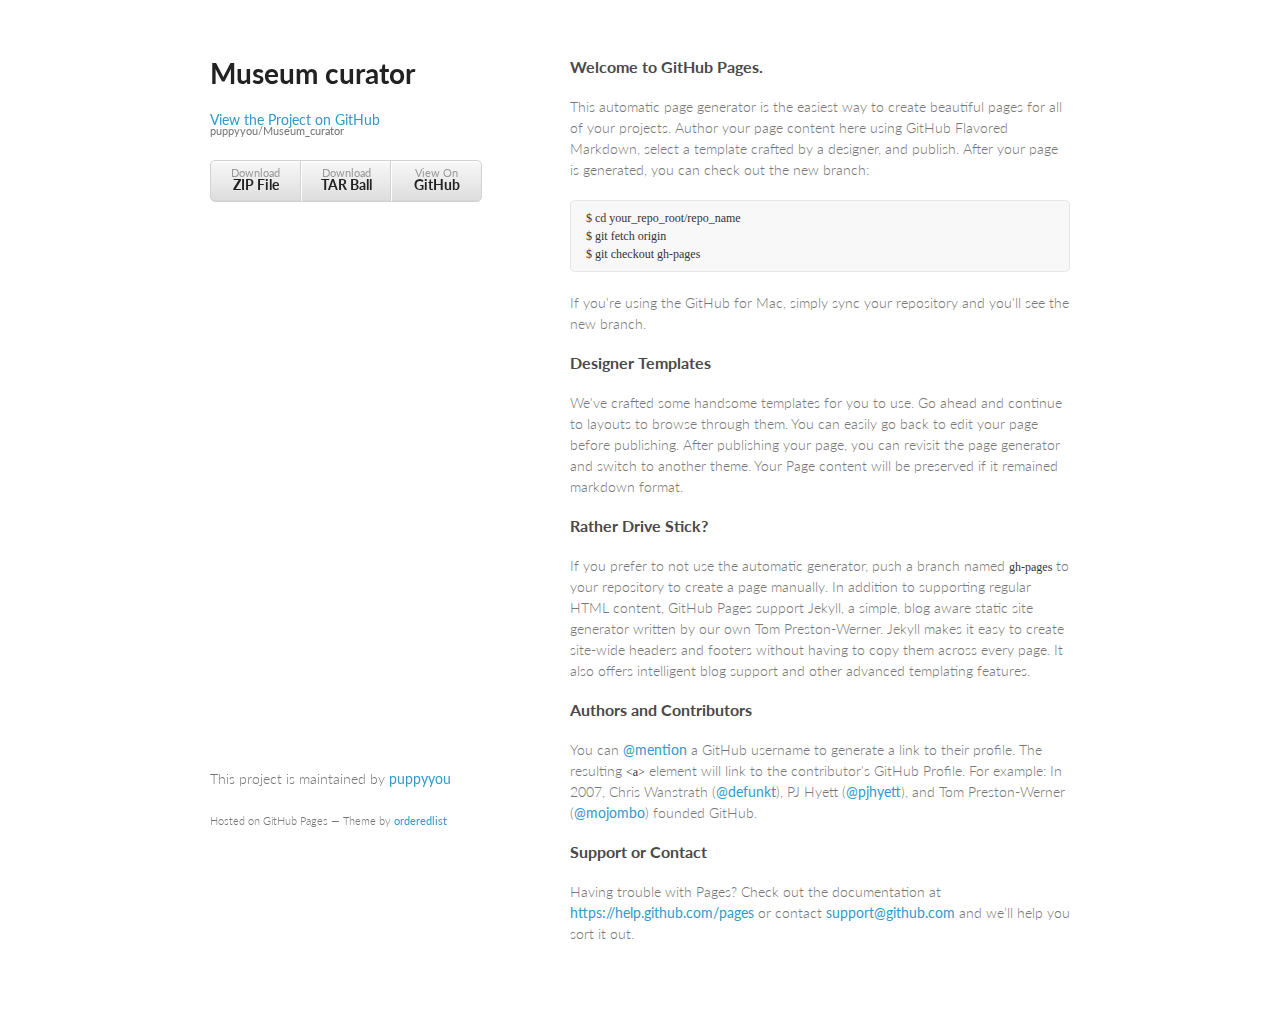
==== commit 307c5e0a: "Create gh-pages branch via GitHub" ====
--- a/index.html
+++ b/index.html
@@ -1,137 +1,71 @@
 <!doctype html>
+<html>
+  <head>
+    <meta charset="utf-8">
+    <meta http-equiv="X-UA-Compatible" content="chrome=1">
+    <title>Museum curator by puppyyou</title>
 
-<html lang="en" class="no-js">
-<head>
-	<meta charset="UTF-8">
-	<!-- <meta name="viewport" content="width=device-width, initial-scale=1"> -->
-    <script type="text/javascript" src="http://cdnjs.cloudflare.com/ajax/libs/jquery/2.1.1/jquery.min.js"></script>
-	<link href='http://fonts.googleapis.com/css?family=Open+Sans:400,300,600,700' rel='stylesheet' type='text/css'>
+    <link rel="stylesheet" href="stylesheets/styles.css">
+    <link rel="stylesheet" href="stylesheets/pygment_trac.css">
+    <meta name="viewport" content="width=device-width, initial-scale=1, user-scalable=no">
+    <!--[if lt IE 9]>
+    <script src="//html5shiv.googlecode.com/svn/trunk/html5.js"></script>
+    <![endif]-->
+  </head>
+  <body>
+    <div class="wrapper">
+      <header>
+        <h1>Museum curator</h1>
+        <p></p>
 
-	<link rel="stylesheet" href="css/reset.css"> <!-- CSS reset -->
-	<link rel="stylesheet" href="css/style_style.css"> <!-- Resource style -->
-	<script src="js/modernizr.js"></script> <!-- Modernizr -->
+        <p class="view"><a href="https://github.com/puppyyou/Museum_curator">View the Project on GitHub <small>puppyyou/Museum_curator</small></a></p>
+
+
+        <ul>
+          <li><a href="https://github.com/puppyyou/Museum_curator/zipball/master">Download <strong>ZIP File</strong></a></li>
+          <li><a href="https://github.com/puppyyou/Museum_curator/tarball/master">Download <strong>TAR Ball</strong></a></li>
+          <li><a href="https://github.com/puppyyou/Museum_curator">View On <strong>GitHub</strong></a></li>
+        </ul>
+      </header>
+      <section>
+        <h3>
+<a id="welcome-to-github-pages" class="anchor" href="#welcome-to-github-pages" aria-hidden="true"><span class="octicon octicon-link"></span></a>Welcome to GitHub Pages.</h3>
+
+<p>This automatic page generator is the easiest way to create beautiful pages for all of your projects. Author your page content here using GitHub Flavored Markdown, select a template crafted by a designer, and publish. After your page is generated, you can check out the new branch:</p>
+
+<pre><code>$ cd your_repo_root/repo_name
+$ git fetch origin
+$ git checkout gh-pages
+</code></pre>
+
+<p>If you're using the GitHub for Mac, simply sync your repository and you'll see the new branch.</p>
+
+<h3>
+<a id="designer-templates" class="anchor" href="#designer-templates" aria-hidden="true"><span class="octicon octicon-link"></span></a>Designer Templates</h3>
+
+<p>We've crafted some handsome templates for you to use. Go ahead and continue to layouts to browse through them. You can easily go back to edit your page before publishing. After publishing your page, you can revisit the page generator and switch to another theme. Your Page content will be preserved if it remained markdown format.</p>
+
+<h3>
+<a id="rather-drive-stick" class="anchor" href="#rather-drive-stick" aria-hidden="true"><span class="octicon octicon-link"></span></a>Rather Drive Stick?</h3>
+
+<p>If you prefer to not use the automatic generator, push a branch named <code>gh-pages</code> to your repository to create a page manually. In addition to supporting regular HTML content, GitHub Pages support Jekyll, a simple, blog aware static site generator written by our own Tom Preston-Werner. Jekyll makes it easy to create site-wide headers and footers without having to copy them across every page. It also offers intelligent blog support and other advanced templating features.</p>
+
+<h3>
+<a id="authors-and-contributors" class="anchor" href="#authors-and-contributors" aria-hidden="true"><span class="octicon octicon-link"></span></a>Authors and Contributors</h3>
+
+<p>You can <a href="https://github.com/blog/821" class="user-mention">@mention</a> a GitHub username to generate a link to their profile. The resulting <code>&lt;a&gt;</code> element will link to the contributor's GitHub Profile. For example: In 2007, Chris Wanstrath (<a href="https://github.com/defunkt" class="user-mention">@defunkt</a>), PJ Hyett (<a href="https://github.com/pjhyett" class="user-mention">@pjhyett</a>), and Tom Preston-Werner (<a href="https://github.com/mojombo" class="user-mention">@mojombo</a>) founded GitHub.</p>
+
+<h3>
+<a id="support-or-contact" class="anchor" href="#support-or-contact" aria-hidden="true"><span class="octicon octicon-link"></span></a>Support or Contact</h3>
+
+<p>Having trouble with Pages? Check out the documentation at <a href="https://help.github.com/pages">https://help.github.com/pages</a> or contact <a href="mailto:support@github.com">support@github.com</a> and we’ll help you sort it out.</p>
+      </section>
+      <footer>
+        <p>This project is maintained by <a href="https://github.com/puppyyou">puppyyou</a></p>
+        <p><small>Hosted on GitHub Pages &mdash; Theme by <a href="https://github.com/orderedlist">orderedlist</a></small></p>
+      </footer>
+    </div>
+    <script src="javascripts/scale.fix.js"></script>
     
-
-	<!-- <title> Content Filters | CodyHouse</title> -->
-</head>
-<body>
-	<header class="cd-header">
-		 <h1>
-		 <img src="image/Header-03.png" alt="Header">
-         </h1>
-	</header>
-
-	<main class="cd-main-content">
-		<div class="cd-tab-filter-wrapper">
-			<div class="cd-tab-filter">
-				<ul class="cd-filters">
-					<li class="placeholder"> 
-						<a data-type="all" href="#0">All</a> <!-- selected option on mobile -->
-					</li> 
-					<li class="filter"><a class="selected" href="#0" data-type="all">All</a></li>
-					<li class="filter" data-filter=".color-1"><a href="#0" data-type="color-1">Color 1</a></li>
-					<li class="filter" data-filter=".color-2"><a href="#0" data-type="color-2">Color 2</a></li>
-				</ul> <!-- cd-filters -->
-			</div> <!-- cd-tab-filter -->
-		</div> <!-- cd-tab-filter-wrapper -->
-
-		<section class="cd-gallery">
-			<ul>
-            <!-- <li class="mix color-1 check1 radio2 option3"><img src="image/img-1.jpg" alt="Image 1"></li> -->
-            </ul>
-						<li class="gap"></li>
-						<div id="selection-wrapper">
-							<div class="Good_1 Good">
-							<button class="hidden kicker" id="reset_button">Try it again</button>
-						    </div>
-						</div>
-
-						<li class="gap"></li>
-
-					
-			<!-- <div class="cd-fail-message">No results found</div> -->
-		</section> <!-- cd-gallery -->
-
-		<div class="cd-filter">s
-			<form>
-				<div class="cd-filter-block">
-					<h4>Search</h4>
-					
-					<div class="cd-filter-content">
-						<input type="search" placeholder="Try color-1...">
-					</div> <!-- cd-filter-content -->
-				</div> <!-- cd-filter-block -->
-
-				<div class="cd-filter-block">
-					<h4>Departments</h4>
-
-					<ul class="cd-filter-content cd-filters list">
-						<li> 
-							<input class="filter" data-filter=".check1" type="checkbox" id="checkbox1">
-							<h5><p>Architecture and Design</h5>
-			    			<label class="checkbox-label" for="checkbox1"></label>
-						</li>
-
-						<li>
-							<input class="filter" data-filter=".check2" type="checkbox" id="checkbox2">
-							<label class="checkbox-label" for="checkbox2">Option 2</label>
-						</li>
-
-						<li>
-							<input class="filter" data-filter=".check3" type="checkbox" id="checkbox3">
-							<label class="checkbox-label" for="checkbox3">Option 3</label>
-						</li>
-					</ul> <!-- cd-filter-content -->
-				</div> <!-- cd-filter-block -->
-
-				<div class="cd-filter-block">
-					<h4>Select</h4>
-					
-					<div class="cd-filter-content">
-						<div class="cd-select cd-filters">
-							<select class="filter" name="selectThis" id="selectThis">
-								<option value="">Choose an option</option>
-								<option value=".option1">Option 1</option>
-								<option value=".option2">Option 2</option>
-								<option value=".option3">Option 3</option>
-								<option value=".option4">Option 4</option>
-							</select>
-						</div> <!-- cd-select -->
-					</div> <!-- cd-filter-content -->
-				</div> <!-- cd-filter-block -->
-
-				<div class="cd-filter-block">
-					<h4>Radio buttons</h4>
-
-					<ul class="cd-filter-content cd-filters list">
-						<li>
-							<input class="filter" data-filter="" type="radio" name="radioButton" id="radio1" checked>
-							<label class="radio-label" for="radio1">All</label>
-						</li>
-
-						<li>
-							<input class="filter" data-filter=".radio2" type="radio" name="radioButton" id="radio2">
-							<label class="radio-label" for="radio2">Choice 2</label>
-						</li>
-
-						<li>
-							<input class="filter" data-filter=".radio3" type="radio" name="radioButton" id="radio3">
-							<label class="radio-label" for="radio3">Choice 3</label>
-						</li>
-					</ul> <!-- cd-filter-content -->
-				</div> <!-- cd-filter-block -->
-			</form>
-
-			<a href="#0" class="cd-close">Close</a>
-		</div> <!-- cd-filter -->
-
-		<a href="#0" class="cd-filter-trigger">Filters</a>
-
-	</main> <!-- cd-main-content -->
-<script src="js/jquery-2.1.1.js"></script>
-<script src="js/mixitup.js"></script>
-<script src="js/main.js"></script> <!-- Resource jQuery -->
-<script src="js/selector.js"></script> 
-
-</body>
+  </body>
 </html>--- a/stylesheets/styles.css
+++ b/stylesheets/styles.css
@@ -0,0 +1,255 @@
+@import url(https://fonts.googleapis.com/css?family=Lato:300italic,700italic,300,700);
+
+body {
+  padding:50px;
+  font:14px/1.5 Lato, "Helvetica Neue", Helvetica, Arial, sans-serif;
+  color:#777;
+  font-weight:300;
+}
+
+h1, h2, h3, h4, h5, h6 {
+  color:#222;
+  margin:0 0 20px;
+}
+
+p, ul, ol, table, pre, dl {
+  margin:0 0 20px;
+}
+
+h1, h2, h3 {
+  line-height:1.1;
+}
+
+h1 {
+  font-size:28px;
+}
+
+h2 {
+  color:#393939;
+}
+
+h3, h4, h5, h6 {
+  color:#494949;
+}
+
+a {
+  color:#39c;
+  font-weight:400;
+  text-decoration:none;
+}
+
+a small {
+  font-size:11px;
+  color:#777;
+  margin-top:-0.6em;
+  display:block;
+}
+
+.wrapper {
+  width:860px;
+  margin:0 auto;
+}
+
+blockquote {
+  border-left:1px solid #e5e5e5;
+  margin:0;
+  padding:0 0 0 20px;
+  font-style:italic;
+}
+
+code, pre {
+  font-family:Monaco, Bitstream Vera Sans Mono, Lucida Console, Terminal;
+  color:#333;
+  font-size:12px;
+}
+
+pre {
+  padding:8px 15px;
+  background: #f8f8f8;  
+  border-radius:5px;
+  border:1px solid #e5e5e5;
+  overflow-x: auto;
+}
+
+table {
+  width:100%;
+  border-collapse:collapse;
+}
+
+th, td {
+  text-align:left;
+  padding:5px 10px;
+  border-bottom:1px solid #e5e5e5;
+}
+
+dt {
+  color:#444;
+  font-weight:700;
+}
+
+th {
+  color:#444;
+}
+
+img {
+  max-width:100%;
+}
+
+header {
+  width:270px;
+  float:left;
+  position:fixed;
+}
+
+header ul {
+  list-style:none;
+  height:40px;
+  
+  padding:0;
+  
+  background: #eee;
+  background: -moz-linear-gradient(top, #f8f8f8 0%, #dddddd 100%);
+  background: -webkit-gradient(linear, left top, left bottom, color-stop(0%,#f8f8f8), color-stop(100%,#dddddd));
+  background: -webkit-linear-gradient(top, #f8f8f8 0%,#dddddd 100%);
+  background: -o-linear-gradient(top, #f8f8f8 0%,#dddddd 100%);
+  background: -ms-linear-gradient(top, #f8f8f8 0%,#dddddd 100%);
+  background: linear-gradient(top, #f8f8f8 0%,#dddddd 100%);
+  
+  border-radius:5px;
+  border:1px solid #d2d2d2;
+  box-shadow:inset #fff 0 1px 0, inset rgba(0,0,0,0.03) 0 -1px 0;
+  width:270px;
+}
+
+header li {
+  width:89px;
+  float:left;
+  border-right:1px solid #d2d2d2;
+  height:40px;
+}
+
+header ul a {
+  line-height:1;
+  font-size:11px;
+  color:#999;
+  display:block;
+  text-align:center;
+  padding-top:6px;
+  height:40px;
+}
+
+strong {
+  color:#222;
+  font-weight:700;
+}
+
+header ul li + li {
+  width:88px;
+  border-left:1px solid #fff;
+}
+
+header ul li + li + li {
+  border-right:none;
+  width:89px;
+}
+
+header ul a strong {
+  font-size:14px;
+  display:block;
+  color:#222;
+}
+
+section {
+  width:500px;
+  float:right;
+  padding-bottom:50px;
+}
+
+small {
+  font-size:11px;
+}
+
+hr {
+  border:0;
+  background:#e5e5e5;
+  height:1px;
+  margin:0 0 20px;
+}
+
+footer {
+  width:270px;
+  float:left;
+  position:fixed;
+  bottom:50px;
+}
+
+@media print, screen and (max-width: 960px) {
+  
+  div.wrapper {
+    width:auto;
+    margin:0;
+  }
+  
+  header, section, footer {
+    float:none;
+    position:static;
+    width:auto;
+  }
+  
+  header {
+    padding-right:320px;
+  }
+  
+  section {
+    border:1px solid #e5e5e5;
+    border-width:1px 0;
+    padding:20px 0;
+    margin:0 0 20px;
+  }
+  
+  header a small {
+    display:inline;
+  }
+  
+  header ul {
+    position:absolute;
+    right:50px;
+    top:52px;
+  }
+}
+
+@media print, screen and (max-width: 720px) {
+  body {
+    word-wrap:break-word;
+  }
+  
+  header {
+    padding:0;
+  }
+  
+  header ul, header p.view {
+    position:static;
+  }
+  
+  pre, code {
+    word-wrap:normal;
+  }
+}
+
+@media print, screen and (max-width: 480px) {
+  body {
+    padding:15px;
+  }
+  
+  header ul {
+    display:none;
+  }
+}
+
+@media print {
+  body {
+    padding:0.4in;
+    font-size:12pt;
+    color:#444;
+  }
+}
--- a/stylesheets/pygment_trac.css
+++ b/stylesheets/pygment_trac.css
@@ -0,0 +1,69 @@
+.highlight  { background: #ffffff; }
+.highlight .c { color: #999988; font-style: italic } /* Comment */
+.highlight .err { color: #a61717; background-color: #e3d2d2 } /* Error */
+.highlight .k { font-weight: bold } /* Keyword */
+.highlight .o { font-weight: bold } /* Operator */
+.highlight .cm { color: #999988; font-style: italic } /* Comment.Multiline */
+.highlight .cp { color: #999999; font-weight: bold } /* Comment.Preproc */
+.highlight .c1 { color: #999988; font-style: italic } /* Comment.Single */
+.highlight .cs { color: #999999; font-weight: bold; font-style: italic } /* Comment.Special */
+.highlight .gd { color: #000000; background-color: #ffdddd } /* Generic.Deleted */
+.highlight .gd .x { color: #000000; background-color: #ffaaaa } /* Generic.Deleted.Specific */
+.highlight .ge { font-style: italic } /* Generic.Emph */
+.highlight .gr { color: #aa0000 } /* Generic.Error */
+.highlight .gh { color: #999999 } /* Generic.Heading */
+.highlight .gi { color: #000000; background-color: #ddffdd } /* Generic.Inserted */
+.highlight .gi .x { color: #000000; background-color: #aaffaa } /* Generic.Inserted.Specific */
+.highlight .go { color: #888888 } /* Generic.Output */
+.highlight .gp { color: #555555 } /* Generic.Prompt */
+.highlight .gs { font-weight: bold } /* Generic.Strong */
+.highlight .gu { color: #800080; font-weight: bold; } /* Generic.Subheading */
+.highlight .gt { color: #aa0000 } /* Generic.Traceback */
+.highlight .kc { font-weight: bold } /* Keyword.Constant */
+.highlight .kd { font-weight: bold } /* Keyword.Declaration */
+.highlight .kn { font-weight: bold } /* Keyword.Namespace */
+.highlight .kp { font-weight: bold } /* Keyword.Pseudo */
+.highlight .kr { font-weight: bold } /* Keyword.Reserved */
+.highlight .kt { color: #445588; font-weight: bold } /* Keyword.Type */
+.highlight .m { color: #009999 } /* Literal.Number */
+.highlight .s { color: #d14 } /* Literal.String */
+.highlight .na { color: #008080 } /* Name.Attribute */
+.highlight .nb { color: #0086B3 } /* Name.Builtin */
+.highlight .nc { color: #445588; font-weight: bold } /* Name.Class */
+.highlight .no { color: #008080 } /* Name.Constant */
+.highlight .ni { color: #800080 } /* Name.Entity */
+.highlight .ne { color: #990000; font-weight: bold } /* Name.Exception */
+.highlight .nf { color: #990000; font-weight: bold } /* Name.Function */
+.highlight .nn { color: #555555 } /* Name.Namespace */
+.highlight .nt { color: #000080 } /* Name.Tag */
+.highlight .nv { color: #008080 } /* Name.Variable */
+.highlight .ow { font-weight: bold } /* Operator.Word */
+.highlight .w { color: #bbbbbb } /* Text.Whitespace */
+.highlight .mf { color: #009999 } /* Literal.Number.Float */
+.highlight .mh { color: #009999 } /* Literal.Number.Hex */
+.highlight .mi { color: #009999 } /* Literal.Number.Integer */
+.highlight .mo { color: #009999 } /* Literal.Number.Oct */
+.highlight .sb { color: #d14 } /* Literal.String.Backtick */
+.highlight .sc { color: #d14 } /* Literal.String.Char */
+.highlight .sd { color: #d14 } /* Literal.String.Doc */
+.highlight .s2 { color: #d14 } /* Literal.String.Double */
+.highlight .se { color: #d14 } /* Literal.String.Escape */
+.highlight .sh { color: #d14 } /* Literal.String.Heredoc */
+.highlight .si { color: #d14 } /* Literal.String.Interpol */
+.highlight .sx { color: #d14 } /* Literal.String.Other */
+.highlight .sr { color: #009926 } /* Literal.String.Regex */
+.highlight .s1 { color: #d14 } /* Literal.String.Single */
+.highlight .ss { color: #990073 } /* Literal.String.Symbol */
+.highlight .bp { color: #999999 } /* Name.Builtin.Pseudo */
+.highlight .vc { color: #008080 } /* Name.Variable.Class */
+.highlight .vg { color: #008080 } /* Name.Variable.Global */
+.highlight .vi { color: #008080 } /* Name.Variable.Instance */
+.highlight .il { color: #009999 } /* Literal.Number.Integer.Long */
+
+.type-csharp .highlight .k { color: #0000FF }
+.type-csharp .highlight .kt { color: #0000FF }
+.type-csharp .highlight .nf { color: #000000; font-weight: normal }
+.type-csharp .highlight .nc { color: #2B91AF }
+.type-csharp .highlight .nn { color: #000000 }
+.type-csharp .highlight .s { color: #A31515 }
+.type-csharp .highlight .sc { color: #A31515 }
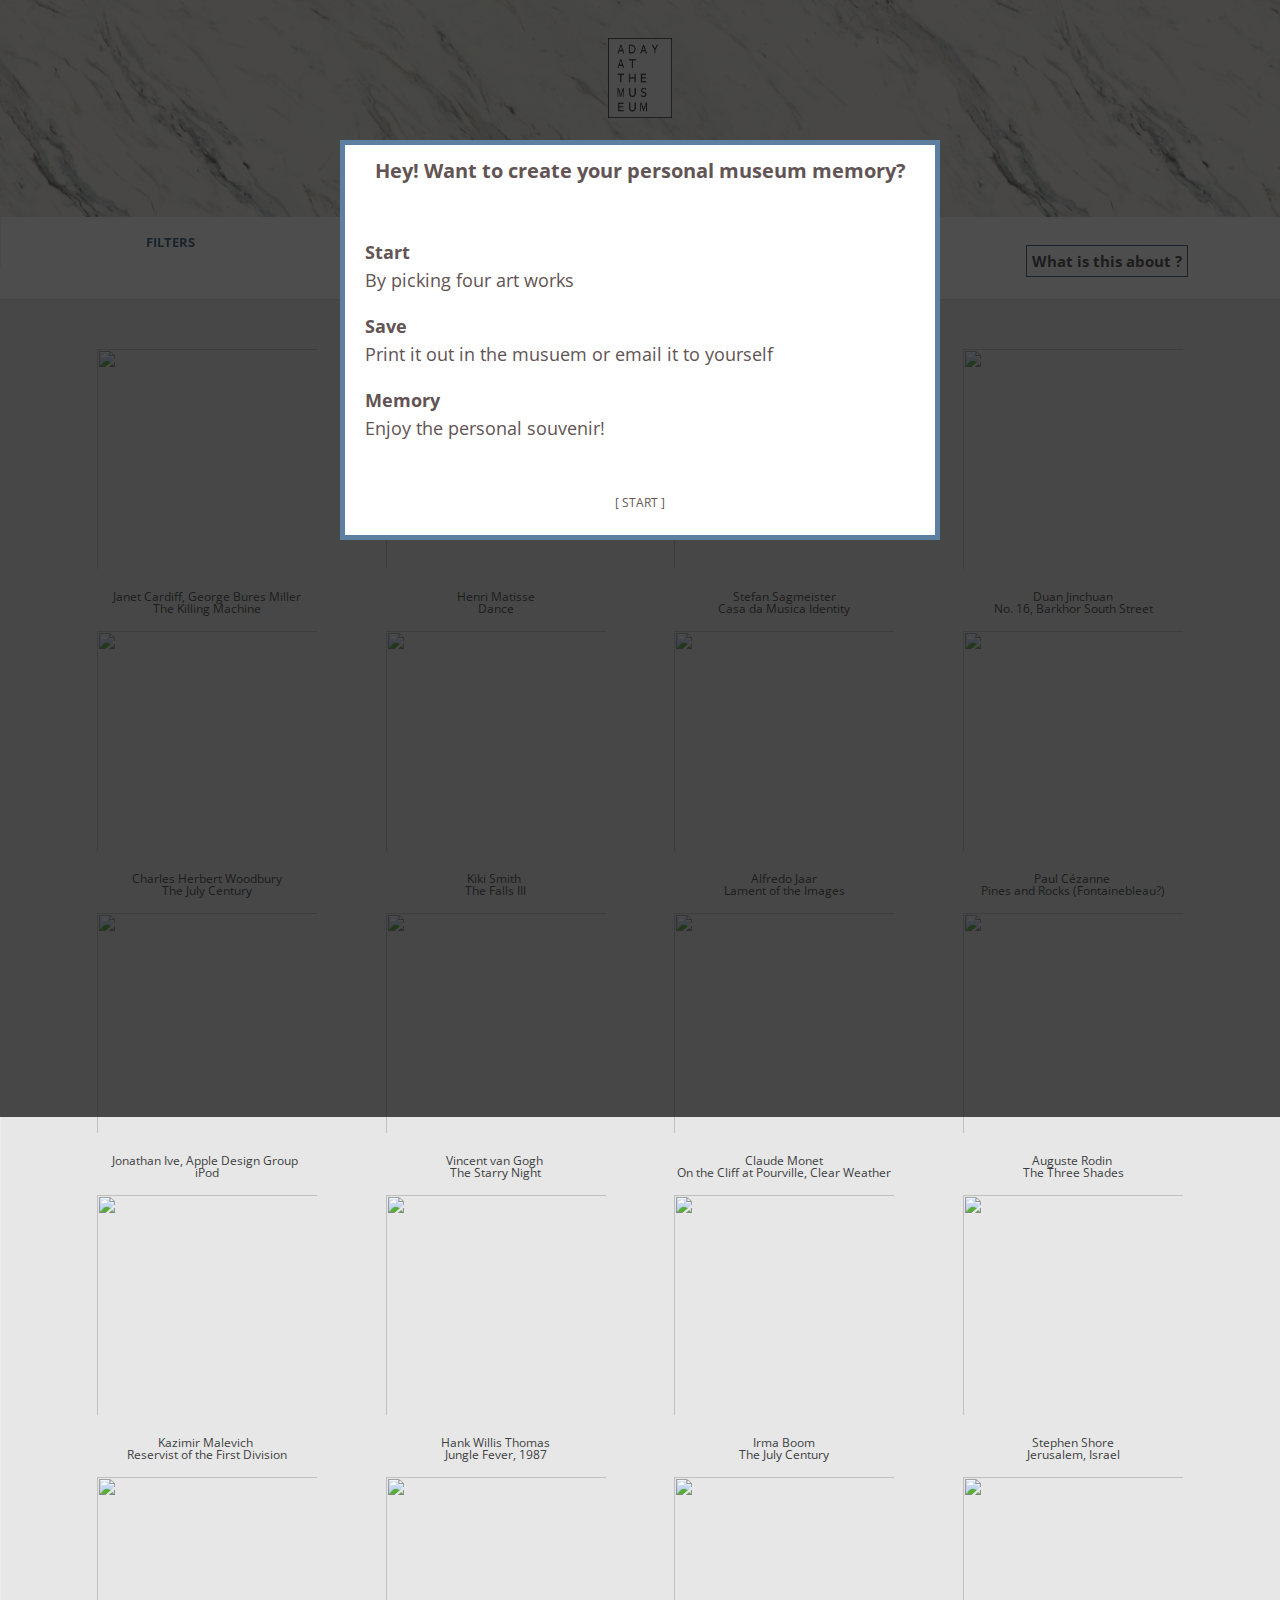
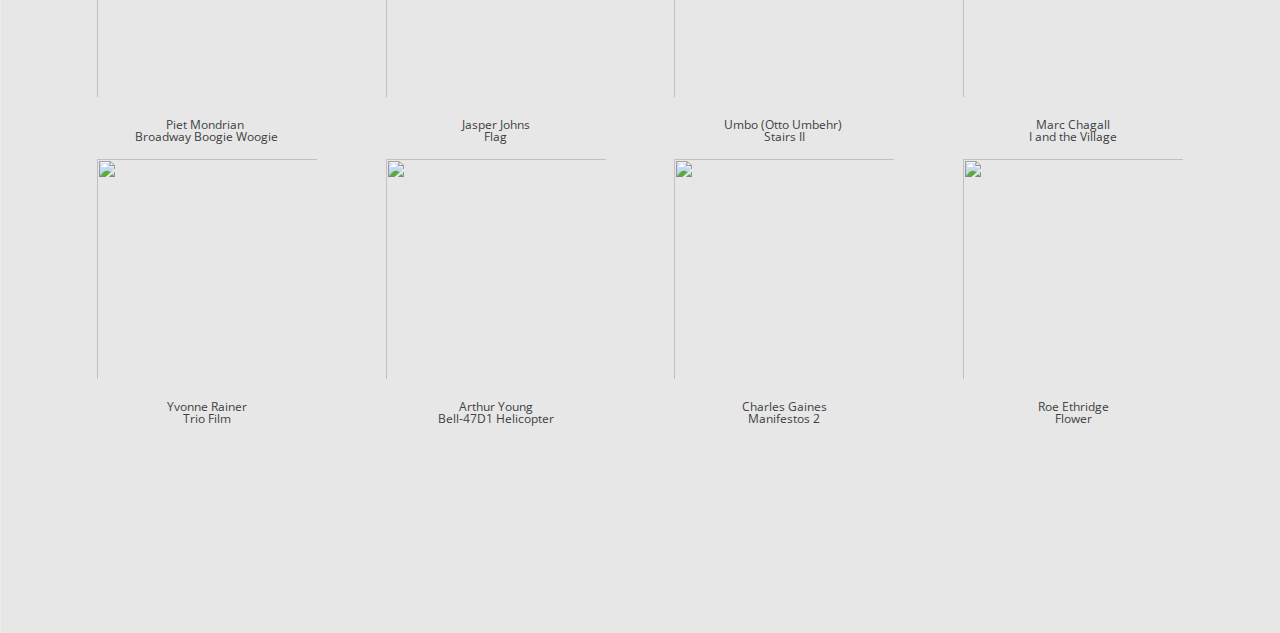
==== commit dcd84486: "update" ====
--- a/index.html
+++ b/index.html
@@ -1,71 +1,180 @@
 <!doctype html>
-<html>
-  <head>
-    <meta charset="utf-8">
-    <meta http-equiv="X-UA-Compatible" content="chrome=1">
-    <title>Museum curator by puppyyou</title>
+<html lang="en" class="no-js">
+<html xmlns="http://www.w3.org/1999/xhtml">
+<head>
+	<title>A Day at the Museum</title>
+	<meta charset="UTF-8">
+    <script type="text/javascript" src="http://cdnjs.cloudflare.com/ajax/libs/jquery/2.1.1/jquery.min.js"></script>
+    <script src="http://code.jquery.com/mobile/1.4.5/jquery.mobile-1.4.5.min.js"></script>
+	<link href='http://fonts.googleapis.com/css?family=Open+Sans:400,300,600,700' rel='stylesheet' type='text/css'>
+	<link rel="stylesheet" href="css/reset.css"> <!-- CSS reset -->
+	<link rel="stylesheet" href="css/style_style1.css"> <!-- Resource style-->
+	<!-- <link rel="stylesheet" href="css/orginal.css"> --> <!-- Resource style -->
+	<link rel="stylesheet" href="css/popup.css"type="text/css" /> <!-- CSS for popup window -->
+    <script src="js/modernizr.js"></script> <!-- Modernizr -->
+</head>
 
-    <link rel="stylesheet" href="stylesheets/styles.css">
-    <link rel="stylesheet" href="stylesheets/pygment_trac.css">
-    <meta name="viewport" content="width=device-width, initial-scale=1, user-scalable=no">
-    <!--[if lt IE 9]>
-    <script src="//html5shiv.googlecode.com/svn/trunk/html5.js"></script>
-    <![endif]-->
-  </head>
-  <body>
-    <div class="wrapper">
-      <header>
-        <h1>Museum curator</h1>
-        <p></p>
+<body>
 
-        <p class="view"><a href="https://github.com/puppyyou/Museum_curator">View the Project on GitHub <small>puppyyou/Museum_curator</small></a></p>
+	<!--POPUP-->  
+	<body   onload="popup('popUpDiv')"><!--  have window popup at the begining -->
+    <div id="blanket" style="display:none;"></div>
+	<div id="popUpDiv" style="display:none; right: 100px;">
+    	
+    	<!-- Click to Close CSS Pop Up -->
+    			<br>
+	    		<p id="WindowTitle">Hey! Want to create your personal museum memory? </p> <br><br>
+    		<div id="windowtext">
+	    		<p class="thick">Start</p> <p> By picking four art works <br><br>
+	    		<p class="thick">Save</p> <p> Print it out in the musuem or email it to yourself <br><br>
+	    		<p class="thick">Memory</p> <p> Enjoy the personal souvenir!
+	    		</p>
+	    	</div>	 
+	    	<div id="closeTag"><a href="/" onclick="popup('popUpDiv')"><p>[ START ]</p></a> 
+    	</div>   	
+     </div>	
+ </div>
+</div>
+   <!-- / POPUP--> 
+   	<header class="cd-header">
+
+		 <h1>
+		 <img id="BKLogo"src="image/headerr-02.jpg" alt="Header">
+         </h1>
+
+	</header>
+
+	<main class="cd-main-content">
+		<div class="cd-tab-filter-wrapper">
+			<div class="cd-tab-filter">
+				<ul class="cd-filters">
+					<li class="placeholder"> 
+						<a data-type="all" href="#0">All</a> <!-- selected option on mobile -->
+					</li> 
+					<li class="filter"><a class="selected" href="#0" data-type="all">All</a></li>
+					<li class="filter" data-filter=".color-1"><a href="#0" data-type="color-1">Popular this Week</a></li>
+					<li class="filter" data-filter=".color-2"><a href="#0" data-type="color-2">The classic</a>
+					</li>
+				</ul> <!-- cd-filters -->
+			</div> <!-- cd-tab-filter -->
+				<div id="openTag">
+					<a href="#" id="popup" onclick="popup('popUpDiv')" > What is this about ? </a>
+				<!-- Click to Open CSS Pop Up --> 
+			   </div>
+		</div> <!-- cd-tab-filter-wrapper -->
+
+		
+			<div class="cd-gallery">
+				<ul class="imageDisplay">
+	      
+	            </ul> 
+	    	<li class="gap"></li>       
+	        </div> <!-- cd-gallery -->
+	        
+			<div id="selection-wrapper">
+				<div id="selected-image-holder" class="Good_1 Good">
+								<button class="hidden kicker" id="save_button">Try it again</button>
+								<button class="hidden kicker" id="save_button">Save</button>
+			    </div>
+			</div>
+							<li class="gap"></li>		
+
+		<div class="cd-filter">
+			<form>
+				<div class="cd-filter-block">
+					<h4>Floor</h4>
+					
+					<div class="cd-filter-content">
+						<div class="cd-select cd-filters">
+							<select class="filter" name="selectThis" id="selectThis">
+								<option value="">Choose a floor</option>
+								<option value=".option1">First Floor</option>
+								<option value=".option2">Second Floor</option>
+								<option value=".option3">Third Floor</option>
+								<option value=".option4">Forth Floor</option>
+							</select>
+						</div> <!-- cd-select -->
+					</div> <!-- cd-filter-content -->
+				</div> <!-- cd-filter-block -->
+
+				<div class="cd-filter-block">
+					<h4>Departments</h4>
+
+					<ul class="cd-filter-content cd-filters list">
+
+						<li> 
+							<input class="filter" data-filter=".check1" type="checkbox"id="checkbox1" >
+			    			<label class="checkbox-label" for="checkbox1"><li><h5>Architecture and Design</h5></li></label>
+						</li>
+
+						<li>
+							<input class="filter" data-filter=".check2" type="checkbox" id="checkbox2">
+							<label class="checkbox-label" for="checkbox2"> <li><h5>Painting and Sculpture</h5></li></label>
+						</li>
+
+						<li>
+							<input class="filter" data-filter=".check3" type="checkbox" id="checkbox3">
+							<label class="checkbox-label" for="checkbox3"><li><h5>Media and Performance Art</h5></li></label>
+							
+						</li>
+						
+						<li>	
+							<input class="filter" data-filter=".check4" type="checkbox" id="checkbox4">
+							<label class="checkbox-label" for="checkbox4"><li><h5>Photography</h5></li></label>
+							
+						</li>
+					</ul> <!-- cd-filter-content -->
+				</div> <!-- cd-filter-block -->
+
+			<!-- 	////////////////// search function //////////////////-->
+				<!-- <div class="cd-filter-block">
+					
+					<h4>Search</h4>
+					<div class="cd-filter-content">
+						<input type="search" placeholder="Try Artist name...">
+					</div> 
+				</div>  -->
+			<!-- 	////////////////// search function //////////////////  -->	
+
+ 			
+
+ 			<!-- 	////////////////// another filter //////////////////  -->	
+
+<!--		<div class="cd-filter-block">
+					<h4>Radio buttons</h4>
+
+					<ul class="cd-filter-content cd-filters list">
+						<li>
+							<input class="filter" data-filter="" type="radio" name="radioButton" id="radio1" checked>
+							<label class="radio-label" for="radio1">All</label>
+						</li>
+
+						<li>
+							<input class="filter" data-filter=".radio2" type="radio" name="radioButton" id="radio2">
+							<label class="radio-label" for="radio2">Choice 2</label>
+						</li>
+
+						<li>
+							<input class="filter" data-filter=".radio3" type="radio" name="radioButton" id="radio3">
+							<label class="radio-label" for="radio3">Choice 3</label>
+						</li>
+					</ul> 
+			</div>  -->
+			<!-- 	////////////////// another filter //////////////////  -->	
 
 
-        <ul>
-          <li><a href="https://github.com/puppyyou/Museum_curator/zipball/master">Download <strong>ZIP File</strong></a></li>
-          <li><a href="https://github.com/puppyyou/Museum_curator/tarball/master">Download <strong>TAR Ball</strong></a></li>
-          <li><a href="https://github.com/puppyyou/Museum_curator">View On <strong>GitHub</strong></a></li>
-        </ul>
-      </header>
-      <section>
-        <h3>
-<a id="welcome-to-github-pages" class="anchor" href="#welcome-to-github-pages" aria-hidden="true"><span class="octicon octicon-link"></span></a>Welcome to GitHub Pages.</h3>
+			</form>
+			<a href="#0" class="cd-close">Close</a>
+		</div> <!-- cd-filter -->
+		<a href="#0" class="cd-filter-trigger">Filters</a>
 
-<p>This automatic page generator is the easiest way to create beautiful pages for all of your projects. Author your page content here using GitHub Flavored Markdown, select a template crafted by a designer, and publish. After your page is generated, you can check out the new branch:</p>
+	</main> <!-- cd-main-content -->
+<script src="js/jquery-2.1.1.js"></script>
+<script src="js/jquery.mixitup.min.js"></script>
+<script src="js/mixitup.js"></script>
+<script src="js/selector.js"></script> 
+<script src="js/main.js"></script> <!-- Resource jQuery -->
+<script src="js/css-pop.js"></script>  <!-- popup window -->
 
-<pre><code>$ cd your_repo_root/repo_name
-$ git fetch origin
-$ git checkout gh-pages
-</code></pre>
-
-<p>If you're using the GitHub for Mac, simply sync your repository and you'll see the new branch.</p>
-
-<h3>
-<a id="designer-templates" class="anchor" href="#designer-templates" aria-hidden="true"><span class="octicon octicon-link"></span></a>Designer Templates</h3>
-
-<p>We've crafted some handsome templates for you to use. Go ahead and continue to layouts to browse through them. You can easily go back to edit your page before publishing. After publishing your page, you can revisit the page generator and switch to another theme. Your Page content will be preserved if it remained markdown format.</p>
-
-<h3>
-<a id="rather-drive-stick" class="anchor" href="#rather-drive-stick" aria-hidden="true"><span class="octicon octicon-link"></span></a>Rather Drive Stick?</h3>
-
-<p>If you prefer to not use the automatic generator, push a branch named <code>gh-pages</code> to your repository to create a page manually. In addition to supporting regular HTML content, GitHub Pages support Jekyll, a simple, blog aware static site generator written by our own Tom Preston-Werner. Jekyll makes it easy to create site-wide headers and footers without having to copy them across every page. It also offers intelligent blog support and other advanced templating features.</p>
-
-<h3>
-<a id="authors-and-contributors" class="anchor" href="#authors-and-contributors" aria-hidden="true"><span class="octicon octicon-link"></span></a>Authors and Contributors</h3>
-
-<p>You can <a href="https://github.com/blog/821" class="user-mention">@mention</a> a GitHub username to generate a link to their profile. The resulting <code>&lt;a&gt;</code> element will link to the contributor's GitHub Profile. For example: In 2007, Chris Wanstrath (<a href="https://github.com/defunkt" class="user-mention">@defunkt</a>), PJ Hyett (<a href="https://github.com/pjhyett" class="user-mention">@pjhyett</a>), and Tom Preston-Werner (<a href="https://github.com/mojombo" class="user-mention">@mojombo</a>) founded GitHub.</p>
-
-<h3>
-<a id="support-or-contact" class="anchor" href="#support-or-contact" aria-hidden="true"><span class="octicon octicon-link"></span></a>Support or Contact</h3>
-
-<p>Having trouble with Pages? Check out the documentation at <a href="https://help.github.com/pages">https://help.github.com/pages</a> or contact <a href="mailto:support@github.com">support@github.com</a> and we’ll help you sort it out.</p>
-      </section>
-      <footer>
-        <p>This project is maintained by <a href="https://github.com/puppyyou">puppyyou</a></p>
-        <p><small>Hosted on GitHub Pages &mdash; Theme by <a href="https://github.com/orderedlist">orderedlist</a></small></p>
-      </footer>
-    </div>
-    <script src="javascripts/scale.fix.js"></script>
-    
-  </body>
+</body>
 </html>--- a/css/style_style1.css
+++ b/css/style_style1.css
@@ -0,0 +1,869 @@
+/* ----------------------------- 
+Primary style
+-------------------------------- */
+*, *::after, *::before {
+  -webkit-box-sizing: border-box;
+  -moz-box-sizing: border-box;
+  box-sizing: border-box;
+} 
+
+html {
+  font-size: 62.5%;
+}
+
+html * {
+  -webkit-font-smoothing: antialiased;
+  -moz-osx-font-smoothing: grayscale;
+}
+
+body {
+  font-size: 1.6rem;
+  font-family: "Open Sans", sans-serif;
+  color: #ffffff;
+  background-color: #e7e7e7;
+}
+
+a {
+  color: #B2B2B2;
+  text-decoration: none;
+  font-size: 1.2rem;
+}
+
+h5{
+  font-size: 1.3rem;
+  color: black;
+}
+
+h1 img{
+  width:100%;
+
+}
+
+#BKLogo{
+  width: 5%;
+  margin: 3% auto;
+}
+
+.checkbox-label:after{
+   z-index: 1;
+   display: none;
+
+}
+
+.ui-checkbox-on {
+  z-index: 99;
+  /*background: url("../image/cd-icon-arrow.svg") no-repeat center center;*/
+  background-color: #00ffec;
+}
+
+#imageText{
+  font-size: 1.2rem;
+  color:#3d3f42;
+}
+
+.kicker{
+    display: none;
+    z-index: 99;
+    position: relative;
+    bottom: 0;
+  }
+
+.imageDisplay ul{
+ 
+    position: relative;
+    left: 0;
+    right: 0;
+    margin-left: auto;
+    margin-right: auto;
+}  
+
+ .cd-gallery {
+    text-align: center;
+  }
+
+  #selected-image-holder.filter-is-visible{
+    width: 60%;
+  }  
+
+  .Good_1.Good{
+    position: fixed;
+    left: 0;
+    right: 0;
+    margin-left: auto;
+    margin-right: auto;
+  
+    /*z-index: 2;*/
+    border: 1 px solid #dcdcdc;
+    background: rgba(132, 131, 133, 0.8); 
+    bottom: 0;
+    width: 70%;
+  
+  }
+
+  #save_button{
+  background: #fff;
+  border: 1px solid #999;
+  background: -moz-linear-gradient(top,#fbfbfb 0,#f0f0f2 21%,#dfe0e5 49%,#f0f1f2 80%,#fbfbfb 100%);
+  background: -webkit-gradient(linear,left top,left bottom,color-stop(0%,#fbfbfb),color-stop(21%,#f0f0f2),color-stop(49%,#dfe0e5),color-stop(80%,#f0f1f2),color-stop(100%,#fbfbfb));
+  background: -webkit-linear-gradient(top,#fbfbfb 0,#f0f0f2 21%,#dfe0e5 49%,#f0f1f2 80%,#fbfbfb 100%);
+  background: -o-linear-gradient(top,#fbfbfb 0,#f0f0f2 21%,#dfe0e5 49%,#f0f1f2 80%,#fbfbfb 100%);
+  background: -ms-linear-gradient(top,#fbfbfb 0,#f0f0f2 21%,#dfe0e5 49%,#f0f1f2 80%,#fbfbfb 100%);
+  background: linear-gradient(to bottom,#fbfbfb 0,#f0f0f2 21%,#dfe0e5 49%,#f0f1f2 80%,#fbfbfb 100%);
+  filter: progid:DXImageTransform.Microsoft.gradient(startColorstr='#fbfbfb',endColorstr='#dfe0e5',GradientType=0);
+  /* width: 100%; */
+  /* display: block; */
+  text-align: center;
+  -webkit-border-radius: .4em;
+  -moz-border-radius: .4em;
+  border-radius: .4em;
+  line-height: 100%;
+  font-size: 70%!important;
+  cursor: pointer;
+  font-weight: bold;
+  text-decoration: none;
+  text-transform: none!important;
+  margin: 2% 0;
+}
+/* -------------------------------- 
+Main Components 
+-------------------------------- */
+.cd-header {
+  /*position: relative;*/
+ 
+}
+.cd-header h1 {
+  background: url("../image/headerBK.jpg") center center;
+  color: #ffffff;
+/*  line-height: 150px; // fix the header height*/
+  text-align: center;
+  /*font-weight: bold;*/
+  font-size: 38px;
+  font-weight: 300;
+}
+@media only screen and (min-width: 1170px) {
+  .cd-header {
+    /*height: 160px;*/
+  }
+  .cd-header h1 {
+    line-height: 150px;
+  }
+}
+
+.cd-main-content {
+  position: relative;
+  min-height: 100vh;
+}
+.cd-main-content:after {
+  content: "";
+  display: table;
+  clear: both;
+}
+.cd-main-content.is-fixed .cd-tab-filter-wrapper {
+  position: fixed;
+  top: 0;
+  left: 0;
+  width: 100%;
+}
+.cd-main-content.is-fixed .cd-gallery {
+  padding-top: 76px;
+}
+.cd-main-content.is-fixed .cd-filter {
+  position: fixed;
+  height: 100vh;
+  overflow: hidden;
+}
+.cd-main-content.is-fixed .cd-filter form {
+  height: 100vh;
+  overflow: auto;
+  -webkit-overflow-scrolling: touch;
+}
+.cd-main-content.is-fixed .cd-filter-trigger {
+  position: fixed;
+}
+
+@media only screen and (min-width: 768px) {
+  .cd-main-content.is-fixed .cd-gallery {
+    padding-top: 90px;
+  }
+}
+@media only screen and (min-width: 1170px) {
+  .cd-main-content.is-fixed .cd-gallery {
+    padding-top: 100px;
+  }
+}
+
+
+
+/* -------------------------------- 
+xtab-filter 
+-------------------------------- */
+
+.cd-filter-trigger {
+  position: absolute;
+  top: 0;
+  left: 0;
+  height: 50px;
+  line-height: 50px;
+  width: 60px;
+  overflow: hidden;
+  text-indent: 100%;
+  white-space: nowrap;
+  /*background: transparent url("../img/cd-icon-filter.svg") no-repeat center center;*/
+  z-index: 3;
+}
+
+.cd-tab-filter-wrapper {
+  background-color: #ffffff;
+  box-shadow: 0 1px 1px rgba(0, 0, 0, 0.08);
+  z-index: 1;
+}
+.cd-tab-filter-wrapper:after {
+  content: "";
+  display: table;
+  clear: both;
+}
+
+.cd-tab-filter {
+  /* tabbed navigation style on mobile - dropdown */
+  position: relative;
+  height: 50px;
+  width: 140px;
+  margin: 0 auto;
+  z-index: 1;
+}
+.cd-tab-filter::after {
+  /* small arrow icon */
+  content: '';
+  position: absolute;
+  right: 14px;
+  top: 50%;
+  bottom: auto;
+  -webkit-transform: translateY(-50%);
+  -moz-transform: translateY(-50%);
+  -ms-transform: translateY(-50%);
+  -o-transform: translateY(-50%);
+  transform: translateY(-50%);
+  display: inline-block;
+  width: 16px;
+  height: 16px;
+  background: url("../image/cd-icon-arrow.svg") no-repeat center center;
+  -webkit-transition: all 0.3s;
+  -moz-transition: all 0.3s;
+  transition: all 0.3s;
+  pointer-events: none;
+}
+.cd-tab-filter ul {
+  position: absolute;
+  top: 0;
+  left: 0;
+  background-color: #ffffff;
+  box-shadow: inset 0 -2px 0 #41307c;
+}
+.cd-tab-filter li {
+  display: none;
+}
+.cd-tab-filter li:first-child {
+  /* this way the placehodler is alway visible */
+  display: block;
+}
+.cd-tab-filter a {
+  display: block;
+  /* set same size of the .cd-tab-filter */
+  height: 50px;
+  width: 140px;
+  line-height: 50px;
+  padding-left: 14px;
+}
+.cd-tab-filter a.selected {
+  background: #FEF2EE;
+  color: #ffffff;
+}
+.cd-tab-filter.is-open::after {
+  /* small arrow rotation */
+  -webkit-transform: translateY(-50%) rotate(-180deg);
+  -moz-transform: translateY(-50%) rotate(-180deg);
+  -ms-transform: translateY(-50%) rotate(-180deg);
+  -o-transform: translateY(-50%) rotate(-180deg);
+  transform: translateY(-50%) rotate(-180deg);
+}
+.cd-tab-filter.is-open ul {
+  box-shadow: inset 0 -2px 0 #41307c, 0 2px 10px rgba(0, 0, 0, 0.2);
+}
+.cd-tab-filter.is-open ul li {
+  display: block;
+}
+.cd-tab-filter.is-open .placeholder a {
+  /* reduces the opacity of the placeholder on mobile when the menu is open */
+  opacity: .4;
+}
+@media only screen and (min-width: 768px) {
+  .cd-tab-filter {
+    /* tabbed navigation style on medium devices */
+    width: auto;
+    cursor: auto;
+  }
+  .cd-tab-filter::after {
+    /* hide the arrow */
+    display: none;
+  }
+  .cd-tab-filter ul {
+    background: transparent;
+    position: static;
+    box-shadow: none;
+    text-align: center;
+  }
+  .cd-tab-filter li {
+    display: inline-block;
+  }
+  .cd-tab-filter li.placeholder {
+    display: none !important;
+  }
+  .cd-tab-filter a {
+    display: inline-block;
+    padding: 0 1em;
+    width: auto;
+    color: #9a9a9a;
+    text-transform: uppercase;
+    font-weight: 700;
+    font-size: 1.3rem;
+  }
+  .no-touch .cd-tab-filter a:hover {
+    color: #5d7fa1;
+  }
+  .cd-tab-filter a.selected {
+    background: transparent;
+    color: #415971;
+    /* create border bottom using box-shadow property */
+    box-shadow: inset 0 -2px 0 #36597c;
+  }
+  .cd-tab-filter.is-open ul li {
+    display: inline-block;
+  }
+}
+@media only screen and (min-width: 1170px) {
+  .cd-tab-filter {
+    /* tabbed navigation on big devices */
+    width: 100%;
+    float: right;
+    margin: 8px;
+    -webkit-transition: width 0.3s;
+    -moz-transition: width 0.3s;
+    transition: width 0.3s;
+  }
+  .cd-tab-filter.filter-is-visible {
+    /* reduce width when filter is visible */
+    width: 40%;
+  }
+}
+
+/* -------------------------------- 
+xgallery 
+-------------------------------- */
+.ui-loader{
+  display: none;
+}
+
+.cd-gallery {
+  padding: 26px 5%;
+  width: 100%;
+  margin: 0 auto 10%
+}
+.cd-gallery li {
+  margin-bottom: 1.6em;
+  box-shadow: 0 rgba(0, 0, 0, 0.1);
+  display: none;
+  height: 250px;
+  text-align:center;
+  height=50px;
+}
+.cd-gallery li.gap {
+  /* used in combination with text-align: justify to align gallery elements */
+  opacity: 0;
+  height: 0;
+  display: inline-block;
+}
+.cd-gallery img {
+   
+    display: inline-block;
+    width: 100%;
+    width: 200px;
+    height: 200px;
+    /* margin: 10px 10px; */
+    padding: 10px 10px;
+  
+}
+
+
+
+.cd-gallery .cd-fail-message {
+  display: none;
+  text-align: center;
+}
+
+/* -------------------------------- 
+xgallery 
+-------------------------------- */
+@media (max-width: 980px) {
+
+ .cd-gallery img {
+    display: inline-block;
+    width: 220px;
+    height: 220px;
+    margin: 10px 10px; 
+    padding: 10px 10px
+  }
+}
+
+@media only screen and (min-width: 981px) {
+  .cd-gallery {
+    padding: 40px 3%;
+  }
+  .cd-gallery ul {
+    text-align: center;
+  }
+  .cd-gallery ul:after {
+    content: "";
+    display: table;
+    clear: both;
+
+  }
+  .cd-gallery li {
+    width: 24%;
+    margin-bottom: 2em;
+  }
+  .cd-gallery img {
+   
+    display: inline-block;
+    width: 100%;
+    width: 240px;
+    height: 240px;
+    /* margin: 10px 10px; */
+    padding: 10px 10px
+  }
+
+  .imgText{
+    background-color: #000000;
+    z-index: 9999;
+  }
+    .Good_1.Good{
+
+    /*left: 20%;*/
+    
+    position: fixed;
+    left: 0;
+    right: 0;
+    margin-left: auto;
+    margin-right: auto;
+
+
+    width:100%;
+    z-index: 2;
+    border: 1 px solid #dcdcdc;
+    background: rgba(132, 131, 133, 0.8); 
+    bottom: 0;
+    width: 60%;
+  }
+}
+
+@media only screen and (min-width:768px) {
+/*  .Good_1.Good{
+    position: fixed;
+    left: 20%;
+    
+    margin: 0 5%;
+    width:100%;
+    z-index: 2;
+    border: 1 px solid #dcdcdc;
+    background: rgba(132, 131, 133, 0.8); 
+    bottom: 0;
+    width: 50%;
+  }*/
+  
+  .cd-gallery {
+    text-align: center;
+    float: right;
+    -webkit-transition: width 0.3s;
+    -moz-transition: width 0.3s;
+    transition: width 0.3s;
+  }
+
+  .cd-gallery.filter-is-visible {
+    /* reduce width when filter is visible */
+    width: 80%; 
+  }
+
+  .cd-gallery.filter-is-visible img {
+    /*reduce image width when filter is visible*/
+    width: 160px;
+    height: 160px;
+  }
+}
+@media only screen and (max-width: 770px) {
+
+   .cd-gallery img {
+   
+    display: inline-block;
+    width: 100%;
+    width: 180px;
+    height: 180px;
+    /* margin: 10px 10px; */
+    padding: 10px 10px
+  }
+
+}
+
+  #selection-wrapper{
+    /*position: fixed;*/
+    margin: 0 auto;
+    width:100%;
+  }
+  #selected-image-holder.filter-is-visible{
+    width: 60%;
+  }
+
+  .Good_1 img{
+    display: block;
+    float: left;
+    width: 100px;
+    height: 100px;
+    margin: 1em;
+  }
+
+
+/* -------------------------------- 
+xfilter 
+-------------------------------- */
+
+.cd-filter {
+  position: absolute;
+  top: 0;
+  left: 0;
+  width: 480px;
+  height: 100%;
+  background: #ffffff;
+  box-shadow: 4px 4px 20px transparent;
+  z-index: 2;
+  /* Force Hardware Acceleration in WebKit */
+  -webkit-transform: translateZ(0);
+  -moz-transform: translateZ(0);
+  -ms-transform: translateZ(0);
+  -o-transform: translateZ(0);
+  transform: translateZ(0);
+  -webkit-backface-visibility: hidden;
+  backface-visibility: hidden;
+  -webkit-transform: translateX(-100%);
+  -moz-transform: translateX(-100%);
+  -ms-transform: translateX(-100%);
+  -o-transform: translateX(-100%);
+  transform: translateX(-100%);
+  -webkit-transition: -webkit-transform 0.3s, box-shadow 0.3s;
+  -moz-transition: -moz-transform 0.3s, box-shadow 0.3s;
+  transition: transform 0.3s, box-shadow 0.3s;
+}
+.cd-filter::before {
+  /* top colored bar */
+  content: '';
+  position: absolute;
+  top: 0;
+  left: 0;
+  height: 50px;
+  width: 100%;
+  background-color: #B2B2B2
+  ;
+  /*@media only screen and (min-width: 1170px)
+  .no-to@media only screen and (min-width: 1170px)
+  .no-to;*/
+  z-index: 2;
+}
+.cd-filter form {
+  padding: 70px 40px;
+}
+.cd-filter .cd-close {
+  position: absolute;
+  top: 0;
+  right: 0;
+  height: 50px;
+  line-height: 50px;
+  width: 60px;
+  color: #FFFFFF;
+  font-size: 1.3rem;
+  text-align: center;
+  background: #5d7fa1;
+  opacity: 0;
+  -webkit-transition: opacity 0.3s;
+  -moz-transition: opacity 0.3s;
+  transition: opacity 0.3s;
+  z-index: 3;
+}
+.no-touch .cd-filter .cd-close:hover {
+  background: #5d7fa1;
+  color:#FFFFFF;
+}
+.cd-filter.filter-is-visible {
+  -webkit-transform: translateX(0);
+  -moz-transform: translateX(0);
+  -ms-transform: translateX(0);
+  -o-transform: translateX(0);
+  transform: translateX(0);
+  box-shadow: 4px 4px 20px rgba(0, 0, 0, 0.2);
+  width: 280px;
+}
+.cd-filter.filter-is-visible .cd-close {
+  opacity: 1;
+}
+@media only screen and (min-width: 1170px) {
+  .cd-filter {
+    width: 16%;
+  }
+  .cd-filter form {
+    padding: 70px 10%;
+
+  }
+
+  .cd-filter-trigger {
+    width: auto;
+    left: 2%;
+    text-indent: 0;
+    color: #9a9a9a;
+    text-transform: uppercase;
+    font-size: 1.3rem;
+    font-weight: 700;
+    padding-left: 24px;
+    background-position: left center;
+    -webkit-transition: color 0.3s;
+    -moz-transition: color 0.3s;
+    transition: color 0.3s;
+  }
+  .cd-filter-trigger.filter-is-visible {
+    pointer-events: none;
+  }
+
+}
+@media only screen and (min-width: 870px) {
+  .cd-filter-trigger {
+    width: auto;
+    left: 2%;
+    text-indent: 0;
+    color: #36597c;
+    text-transform: uppercase;
+    font-size: 1.3rem;
+    font-weight: 700;
+    padding-left: 120px;
+    background-position: left center;
+    -webkit-transition: color 0.3s;
+    -moz-transition: color 0.3s;
+    transition: color 0.3s;
+  }
+  .no-touch .cd-filter-trigger:hover {
+    color: #5d7fa1;
+  }
+  .cd-filter-trigger.filter-is-visible, .cd-filter-trigger.filter-is-visible:hover {
+    color: #ffffff;
+
+  }
+}
+
+/* -------------------------------- 
+xcustom form elements 
+-------------------------------- */
+.cd-filter-block {
+  margin-bottom: 1.6em;
+}
+.cd-filter-block h4 {
+  /* filter block title */
+  position: relative;
+  margin-bottom: .2em;
+  padding: 10px 0 10px 20px;
+  color: #9a9a9a;
+  text-transform: uppercase;
+  font-weight: 700;
+  font-size: 1.3rem;
+  -webkit-user-select: none;
+  -moz-user-select: none;
+  -ms-user-select: none;
+  user-select: none;
+  cursor: pointer;
+}
+.no-touch .cd-filter-block h4:hover {
+  color: #5d7fa1;
+}
+.cd-filter-block h4::before {
+  /* arrow */
+  content: '';
+  position: absolute;
+  left: 0;
+  top: 50%;
+  width: 16px;
+  height: 16px;
+  background: url("../image/cd-icon-arrow.svg") no-repeat center center;
+  -webkit-transform: translateY(-50%);
+  -moz-transform: translateY(-50%);
+  -ms-transform: translateY(-50%);
+  -o-transform: translateY(-50%);
+  transform: translateY(-50%);
+  -webkit-transition: -webkit-transform 0.3s;
+  -moz-transition: -moz-transform 0.3s;
+  transition: transform 0.3s;
+}
+.cd-filter-block h4.closed::before {
+  -webkit-transform: translateY(-50%) rotate(-90deg);
+  -moz-transform: translateY(-50%) rotate(-90deg);
+  -ms-transform: translateY(-50%) rotate(-90deg);
+  -o-transform: translateY(-50%) rotate(-90deg);
+  transform: translateY(-50%) rotate(-90deg);
+}
+.cd-filter-block input, .cd-filter-block select,
+.cd-filter-block .radio-label::before,
+.cd-filter-block .checkbox-label::before {
+  /* shared style for input elements */
+  font-family: "Open Sans", sans-serif;
+  border-radius: 0;
+  background-color: #ffffff;
+  border: 2px solid #e6e6e6;
+}
+
+.cd-filter-block input[type='search'],
+.cd-filter-block input[type='text'],
+.cd-filter-block select {
+  width: 100%;
+  padding: .8em;
+  -webkit-appearance: none;
+  -moz-appearance: none;
+  -ms-appearance: none;
+  -o-appearance: none;
+  appearance: none;
+  box-shadow: none;
+}
+.cd-filter-block input[type='search']:focus,
+.cd-filter-block input[type='text']:focus,
+.cd-filter-block select:focus {
+  outline: none;
+  background-color: #ffffff;
+  border-color: #41307c;
+}
+.cd-filter-block input[type='search'] {
+  /* custom style for the search element */
+  border-color: transparent;
+  background-color: #e6e6e6;
+  /* prevent jump - ios devices */
+  font-size: 1.6rem !important;
+}
+.cd-filter-block input[type='search']::-webkit-search-cancel-button {
+  display: none;
+}
+.cd-filter-block .cd-select {
+  /* select element wrapper */
+  position: relative;
+}
+.cd-filter-block .cd-select::after {
+  /* switcher arrow for select element */
+  content: '';
+  position: absolute;
+  z-index: 10;
+  right: 14px;
+  top: 50%;
+  -webkit-transform: translateY(-50%);
+  -moz-transform: translateY(-50%);
+  -ms-transform: translateY(-50%);
+  -o-transform: translateY(-50%);
+  transform: translateY(-50%);
+  display: block;
+  width: 16px;
+  height: 16px;
+  background: url("../image/cd-icon-arrow.svg") no-repeat center center;
+  pointer-events: none;
+}
+.cd-filter-block select {
+  cursor: pointer;
+  font-size: 1.4rem;
+}
+.cd-filter-block select::-ms-expand {
+  display: none;
+}
+.cd-filter-block .list li {
+  position: relative;
+  margin-bottom: .8em;
+}
+.cd-filter-block .list li:last-of-type {
+  margin-bottom: 0;
+}
+.cd-filter-block input[type=radio],
+.cd-filter-block input[type=checkbox] {
+  /* hide original check and radio buttons */
+  position: absolute;
+  left: 0;
+  top: 0;
+  margin: 0;
+  padding: 0;
+  opacity: 0;
+  z-index: 2;
+}
+.cd-filter-block .checkbox-label,
+.cd-filter-block .radio-label {
+  padding-left: 24px;
+  font-size: 1.4rem;
+  -webkit-user-select: none;
+  -moz-user-select: none;
+  -ms-user-select: none;
+  user-select: none;
+}
+.cd-filter-block .checkbox-label::before, .cd-filter-block .checkbox-label::after,
+.cd-filter-block .radio-label::before,
+.cd-filter-block .radio-label::after {
+  /* custom radio and check boxes */
+  content: '';
+  display: block;
+  position: absolute;
+  top: 50%;
+
+  -webkit-transform: translateY(-50%);
+  -moz-transform: translateY(-50%);
+  -ms-transform: translateY(-50%);
+  -o-transform: translateY(-50%);
+  transform: translateY(-50%);
+}
+.cd-filter-block .checkbox-label::before,
+.cd-filter-block .radio-label::before {
+  width: 16px;
+  height: 16px;
+  left: 0;
+}
+.cd-filter-block .checkbox-label::after,
+.cd-filter-block .radio-label::after {
+  /* check mark - hidden */
+  display: none;
+}
+.cd-filter-block .checkbox-label::after {
+  /* check mark style for check boxes */
+  width: 16px;
+  height: 16px;
+  /*background: url("../image/cd-icon-check.svg") no-repeat center center;*/
+}
+.cd-filter-block .radio-label::before,
+.cd-filter-block .radio-label::after {
+  border-radius: 50%;
+}
+.cd-filter-block .radio-label::after {
+  /* check mark style for radio buttons */
+  width: 6px;
+  height: 6px;
+  background-color: #ffffff;
+  left: 5px;
+}
+.cd-filter-block input[type=radio]:checked + label::before,
+.cd-filter-block input[type=checkbox]:checked + label::before {
+  border-color: #41307c;
+  background-color: #41307c;
+}
+.cd-filter-block input[type=radio]:checked + label::after,
+.cd-filter-block input[type=checkbox]:checked + label::after {
+  display: block;
+}
+@-moz-document url-prefix() {
+  /* hide custom arrow on Firefox - select element */
+  .cd-filter-block .cd-select::after {
+    display: none;
+  }
+}
+Status API Training Shop Blog About
+© 2015 GitHub, Inc. Terms Privacy Security Contact
--- a/css/orginal.css
+++ b/css/orginal.css
@@ -0,0 +1,771 @@
+/* -------------------------------- 
+
+Primary style
+
+-------------------------------- */
+*, *::after, *::before {
+  -webkit-box-sizing: border-box;
+  -moz-box-sizing: border-box;
+  box-sizing: border-box;
+}
+
+html {
+  font-size: 62.5%;
+}
+
+html * {
+  -webkit-font-smoothing: antialiased;
+  -moz-osx-font-smoothing: grayscale;
+}
+
+body {
+  font-size: 1.6rem;
+  font-family: "Open Sans", sans-serif;
+  color: #331d35;
+  background-color: #e7e7e7;
+}
+
+a {
+  color: #41307c;
+  text-decoration: none;
+}
+
+/* -------------------------------- 
+
+xnugget info 
+
+-------------------------------- */
+.cd-nugget-info {
+  text-align: center;
+  position: absolute;
+  width: 100%;
+  height: 50px;
+  line-height: 50px;
+  top: 0;
+  left: 0;
+}
+.cd-nugget-info a {
+  position: relative;
+  font-size: 14px;
+  color: #925398;
+  -webkit-transition: all 0.2s;
+  -moz-transition: all 0.2s;
+  transition: all 0.2s;
+}
+.no-touch .cd-nugget-info a:hover {
+  opacity: .8;
+}
+.cd-nugget-info span {
+  vertical-align: middle;
+  display: inline-block;
+}
+.cd-nugget-info span svg {
+  display: block;
+}
+.cd-nugget-info .cd-nugget-info-arrow {
+  fill: #925398;
+}
+
+/* -------------------------------- 
+
+xcarbonads 
+
+-------------------------------- */
+#carbonads-container {
+  position: fixed;
+  top: 80px;
+  right: 5%;
+  width: 180px;
+  display: none;
+  z-index: 100;
+}
+#carbonads-container .close-carbon-adv {
+  display: inline-block;
+  position: absolute;
+  top: 0;
+  right: 100%;
+  background: rgba(19, 11, 20, 0.8);
+  text-indent: 100%;
+  overflow: hidden;
+  width: 32px;
+  height: 32px;
+}
+#carbonads-container .close-carbon-adv:hover {
+  background: #130b14;
+}
+#carbonads-container .close-carbon-adv::after, #carbonads-container .close-carbon-adv::before {
+  content: '';
+  background-color: #fff;
+  height: 2px;
+  width: 14px;
+  position: absolute;
+  top: 14px;
+  left: 9px;
+}
+#carbonads-container .close-carbon-adv::after {
+  -webkit-transform: rotate(45deg);
+  -moz-transform: rotate(45deg);
+  -ms-transform: rotate(45deg);
+  -o-transform: rotate(45deg);
+  transform: rotate(45deg);
+}
+#carbonads-container .close-carbon-adv::before {
+  -webkit-transform: rotate(-45deg);
+  -moz-transform: rotate(-45deg);
+  -ms-transform: rotate(-45deg);
+  -o-transform: rotate(-45deg);
+  transform: rotate(-45deg);
+}
+#carbonads-container .carbonad {
+  background: rgba(255, 255, 255, 0.9);
+  border: none;
+  width: 100%;
+  height: auto;
+  padding: 14px;
+  text-align: center;
+  border-radius: 0 3px 3px 3px;
+  box-shadow: 0 0 20px rgba(0, 0, 0, 0.1);
+}
+#carbonads-container .carbonad .carbonad-image img {
+  margin: 0 0 10px 10px;
+}
+#carbonads-container .carbonad .carbonad-text, #carbonads-container .carbonad .carbonad-tag {
+  font-family: 'Helvetica Neue', Arial, sans-serif;
+}
+#carbonads-container .carbonad .carbonad-text {
+  display: block;
+  width: 100%;
+  padding: 0;
+}
+#carbonads-container .carbonad .carbonad-text a {
+  color: #41307c;
+  font-size: 13px;
+  font-weight: bold;
+}
+.no-touch #carbonads-container .carbonad .carbonad-text a:hover {
+  text-decoration: underline;
+}
+#carbonads-container .carbonad .carbonad-tag {
+  margin-top: 5px;
+  color: #331d35;
+}
+#carbonads-container .carbonad .carbonad-tag a {
+  color: #331d35;
+}
+#carbonads-container .carbonad .carbonad-tag a:hover {
+  color: #41307c;
+}
+@media only screen and (min-width: 1170px) {
+  #carbonads-container {
+    display: block;
+  }
+}
+
+/* -------------------------------- 
+
+Main Components 
+
+-------------------------------- */
+.cd-header {
+  position: relative;
+  height: 150px;
+  background-color: #331d35;
+}
+.cd-header h1 {
+  color: #ffffff;
+  line-height: 150px;
+  text-align: center;
+  font-size: 2.4rem;
+  font-weight: 300;
+}
+@media only screen and (min-width: 1170px) {
+  .cd-header {
+    height: 200px;
+  }
+  .cd-header h1 {
+    line-height: 200px;
+  }
+}
+
+.cd-main-content {
+  position: relative;
+  min-height: 100vh;
+}
+.cd-main-content:after {
+  content: "";
+  display: table;
+  clear: both;
+}
+.cd-main-content.is-fixed .cd-tab-filter-wrapper {
+  position: fixed;
+  top: 0;
+  left: 0;
+  width: 100%;
+}
+.cd-main-content.is-fixed .cd-gallery {
+  padding-top: 76px;
+}
+.cd-main-content.is-fixed .cd-filter {
+  position: fixed;
+  height: 100vh;
+  overflow: hidden;
+}
+.cd-main-content.is-fixed .cd-filter form {
+  height: 100vh;
+  overflow: auto;
+  -webkit-overflow-scrolling: touch;
+}
+.cd-main-content.is-fixed .cd-filter-trigger {
+  position: fixed;
+}
+@media only screen and (min-width: 768px) {
+  .cd-main-content.is-fixed .cd-gallery {
+    padding-top: 90px;
+  }
+}
+@media only screen and (min-width: 1170px) {
+  .cd-main-content.is-fixed .cd-gallery {
+    padding-top: 100px;
+  }
+}
+
+/* -------------------------------- 
+
+xtab-filter 
+
+-------------------------------- */
+.cd-tab-filter-wrapper {
+  background-color: #ffffff;
+  box-shadow: 0 1px 1px rgba(0, 0, 0, 0.08);
+  z-index: 1;
+}
+.cd-tab-filter-wrapper:after {
+  content: "";
+  display: table;
+  clear: both;
+}
+
+.cd-tab-filter {
+  /* tabbed navigation style on mobile - dropdown */
+  position: relative;
+  height: 50px;
+  width: 140px;
+  margin: 0 auto;
+  z-index: 1;
+}
+.cd-tab-filter::after {
+  /* small arrow icon */
+  content: '';
+  position: absolute;
+  right: 14px;
+  top: 50%;
+  bottom: auto;
+  -webkit-transform: translateY(-50%);
+  -moz-transform: translateY(-50%);
+  -ms-transform: translateY(-50%);
+  -o-transform: translateY(-50%);
+  transform: translateY(-50%);
+  display: inline-block;
+  width: 16px;
+  height: 16px;
+  background: url("../img/cd-icon-arrow.svg") no-repeat center center;
+  -webkit-transition: all 0.3s;
+  -moz-transition: all 0.3s;
+  transition: all 0.3s;
+  pointer-events: none;
+}
+.cd-tab-filter ul {
+  position: absolute;
+  top: 0;
+  left: 0;
+  background-color: #ffffff;
+  box-shadow: inset 0 -2px 0 #41307c;
+}
+.cd-tab-filter li {
+  display: none;
+}
+.cd-tab-filter li:first-child {
+  /* this way the placehodler is alway visible */
+  display: block;
+}
+.cd-tab-filter a {
+  display: block;
+  /* set same size of the .cd-tab-filter */
+  height: 50px;
+  width: 140px;
+  line-height: 50px;
+  padding-left: 14px;
+}
+.cd-tab-filter a.selected {
+  background: #41307c;
+  color: #ffffff;
+}
+.cd-tab-filter.is-open::after {
+  /* small arrow rotation */
+  -webkit-transform: translateY(-50%) rotate(-180deg);
+  -moz-transform: translateY(-50%) rotate(-180deg);
+  -ms-transform: translateY(-50%) rotate(-180deg);
+  -o-transform: translateY(-50%) rotate(-180deg);
+  transform: translateY(-50%) rotate(-180deg);
+}
+.cd-tab-filter.is-open ul {
+  box-shadow: inset 0 -2px 0 #41307c, 0 2px 10px rgba(0, 0, 0, 0.2);
+}
+.cd-tab-filter.is-open ul li {
+  display: block;
+}
+.cd-tab-filter.is-open .placeholder a {
+  /* reduces the opacity of the placeholder on mobile when the menu is open */
+  opacity: .4;
+}
+@media only screen and (min-width: 768px) {
+  .cd-tab-filter {
+    /* tabbed navigation style on medium devices */
+    width: auto;
+    cursor: auto;
+  }
+  .cd-tab-filter::after {
+    /* hide the arrow */
+    display: none;
+  }
+  .cd-tab-filter ul {
+    background: transparent;
+    position: static;
+    box-shadow: none;
+    text-align: center;
+  }
+  .cd-tab-filter li {
+    display: inline-block;
+  }
+  .cd-tab-filter li.placeholder {
+    display: none !important;
+  }
+  .cd-tab-filter a {
+    display: inline-block;
+    padding: 0 1em;
+    width: auto;
+    color: #9a9a9a;
+    text-transform: uppercase;
+    font-weight: 700;
+    font-size: 1.3rem;
+  }
+  .no-touch .cd-tab-filter a:hover {
+    color: #41307c;
+  }
+  .cd-tab-filter a.selected {
+    background: transparent;
+    color: #41307c;
+    /* create border bottom using box-shadow property */
+    box-shadow: inset 0 -2px 0 #41307c;
+  }
+  .cd-tab-filter.is-open ul li {
+    display: inline-block;
+  }
+}
+@media only screen and (min-width: 1170px) {
+  .cd-tab-filter {
+    /* tabbed navigation on big devices */
+    width: 100%;
+    float: right;
+    margin: 0;
+    -webkit-transition: width 0.3s;
+    -moz-transition: width 0.3s;
+    transition: width 0.3s;
+  }
+  .cd-tab-filter.filter-is-visible {
+    /* reduce width when filter is visible */
+    width: 80%;
+  }
+}
+
+/* -------------------------------- 
+
+xgallery 
+
+-------------------------------- */
+.cd-gallery {
+  padding: 26px 5%;
+  width: 100%;
+}
+.cd-gallery li {
+  margin-bottom: 1.6em;
+  box-shadow: 0 1px 4px rgba(0, 0, 0, 0.1);
+  display: none;
+}
+.cd-gallery li.gap {
+  /* used in combination with text-align: justify to align gallery elements */
+  opacity: 0;
+  height: 0;
+  display: inline-block;
+}
+.cd-gallery img {
+  display: block;
+  width: 100%;
+}
+.cd-gallery .cd-fail-message {
+  display: none;
+  text-align: center;
+}
+@media only screen and (min-width: 768px) {
+  .cd-gallery {
+    padding: 40px 3%;
+  }
+  .cd-gallery ul {
+    text-align: justify;
+  }
+  .cd-gallery ul:after {
+    content: "";
+    display: table;
+    clear: both;
+  }
+  .cd-gallery li {
+    width: 48%;
+    margin-bottom: 2em;
+  }
+}
+@media only screen and (min-width: 1170px) {
+  .cd-gallery {
+    padding: 50px 2%;
+    float: right;
+    -webkit-transition: width 0.3s;
+    -moz-transition: width 0.3s;
+    transition: width 0.3s;
+  }
+  .cd-gallery li {
+    width: 23%;
+  }
+  .cd-gallery.filter-is-visible {
+    /* reduce width when filter is visible */
+    width: 80%;
+  }
+}
+
+/* -------------------------------- 
+
+xfilter 
+
+-------------------------------- */
+.cd-filter {
+  position: absolute;
+  top: 0;
+  left: 0;
+  width: 280px;
+  height: 100%;
+  background: #ffffff;
+  box-shadow: 4px 4px 20px transparent;
+  z-index: 2;
+  /* Force Hardware Acceleration in WebKit */
+  -webkit-transform: translateZ(0);
+  -moz-transform: translateZ(0);
+  -ms-transform: translateZ(0);
+  -o-transform: translateZ(0);
+  transform: translateZ(0);
+  -webkit-backface-visibility: hidden;
+  backface-visibility: hidden;
+  -webkit-transform: translateX(-100%);
+  -moz-transform: translateX(-100%);
+  -ms-transform: translateX(-100%);
+  -o-transform: translateX(-100%);
+  transform: translateX(-100%);
+  -webkit-transition: -webkit-transform 0.3s, box-shadow 0.3s;
+  -moz-transition: -moz-transform 0.3s, box-shadow 0.3s;
+  transition: transform 0.3s, box-shadow 0.3s;
+}
+.cd-filter::before {
+  /* top colored bar */
+  content: '';
+  position: absolute;
+  top: 0;
+  left: 0;
+  height: 50px;
+  width: 100%;
+  background-color: #41307c;
+  z-index: 2;
+}
+.cd-filter form {
+  padding: 70px 20px;
+}
+.cd-filter .cd-close {
+  position: absolute;
+  top: 0;
+  right: 0;
+  height: 50px;
+  line-height: 50px;
+  width: 60px;
+  color: #ffffff;
+  font-size: 1.3rem;
+  text-align: center;
+  background: #37296a;
+  opacity: 0;
+  -webkit-transition: opacity 0.3s;
+  -moz-transition: opacity 0.3s;
+  transition: opacity 0.3s;
+  z-index: 3;
+}
+.no-touch .cd-filter .cd-close:hover {
+  background: #32255f;
+}
+.cd-filter.filter-is-visible {
+  -webkit-transform: translateX(0);
+  -moz-transform: translateX(0);
+  -ms-transform: translateX(0);
+  -o-transform: translateX(0);
+  transform: translateX(0);
+  box-shadow: 4px 4px 20px rgba(0, 0, 0, 0.2);
+}
+.cd-filter.filter-is-visible .cd-close {
+  opacity: 1;
+}
+@media only screen and (min-width: 1170px) {
+  .cd-filter {
+    width: 20%;
+  }
+  .cd-filter form {
+    padding: 70px 10%;
+  }
+}
+
+.cd-filter-trigger {
+  position: absolute;
+  top: 0;
+  left: 0;
+  height: 50px;
+  line-height: 50px;
+  width: 60px;
+  /* image replacement */
+  overflow: hidden;
+  text-indent: 100%;
+  color: transparent;
+  white-space: nowrap;
+  background: transparent url("../img/cd-icon-filter.svg") no-repeat center center;
+  z-index: 3;
+}
+.cd-filter-trigger.filter-is-visible {
+  pointer-events: none;
+}
+@media only screen and (min-width: 1170px) {
+  .cd-filter-trigger {
+    width: auto;
+    left: 2%;
+    text-indent: 0;
+    color: #9a9a9a;
+    text-transform: uppercase;
+    font-size: 1.3rem;
+    font-weight: 700;
+    padding-left: 24px;
+    background-position: left center;
+    -webkit-transition: color 0.3s;
+    -moz-transition: color 0.3s;
+    transition: color 0.3s;
+  }
+  .no-touch .cd-filter-trigger:hover {
+    color: #41307c;
+  }
+  .cd-filter-trigger.filter-is-visible, .cd-filter-trigger.filter-is-visible:hover {
+    color: #ffffff;
+  }
+}
+
+/* -------------------------------- 
+
+xcustom form elements 
+
+-------------------------------- */
+.cd-filter-block {
+  margin-bottom: 1.6em;
+}
+.cd-filter-block h4 {
+  /* filter block title */
+  position: relative;
+  margin-bottom: .2em;
+  padding: 10px 0 10px 20px;
+  color: #9a9a9a;
+  text-transform: uppercase;
+  font-weight: 700;
+  font-size: 1.3rem;
+  -webkit-user-select: none;
+  -moz-user-select: none;
+  -ms-user-select: none;
+  user-select: none;
+  cursor: pointer;
+}
+.no-touch .cd-filter-block h4:hover {
+  color: #41307c;
+}
+.cd-filter-block h4::before {
+  /* arrow */
+  content: '';
+  position: absolute;
+  left: 0;
+  top: 50%;
+  width: 16px;
+  height: 16px;
+  background: url("../img/cd-icon-arrow.svg") no-repeat center center;
+  -webkit-transform: translateY(-50%);
+  -moz-transform: translateY(-50%);
+  -ms-transform: translateY(-50%);
+  -o-transform: translateY(-50%);
+  transform: translateY(-50%);
+  -webkit-transition: -webkit-transform 0.3s;
+  -moz-transition: -moz-transform 0.3s;
+  transition: transform 0.3s;
+}
+.cd-filter-block h4.closed::before {
+  -webkit-transform: translateY(-50%) rotate(-90deg);
+  -moz-transform: translateY(-50%) rotate(-90deg);
+  -ms-transform: translateY(-50%) rotate(-90deg);
+  -o-transform: translateY(-50%) rotate(-90deg);
+  transform: translateY(-50%) rotate(-90deg);
+}
+.cd-filter-block input, .cd-filter-block select,
+.cd-filter-block .radio-label::before,
+.cd-filter-block .checkbox-label::before {
+  /* shared style for input elements */
+  font-family: "Open Sans", sans-serif;
+  border-radius: 0;
+  background-color: #ffffff;
+  border: 2px solid #e6e6e6;
+}
+.cd-filter-block input[type='search'],
+.cd-filter-block input[type='text'],
+.cd-filter-block select {
+  width: 100%;
+  padding: .8em;
+  -webkit-appearance: none;
+  -moz-appearance: none;
+  -ms-appearance: none;
+  -o-appearance: none;
+  appearance: none;
+  box-shadow: none;
+}
+.cd-filter-block input[type='search']:focus,
+.cd-filter-block input[type='text']:focus,
+.cd-filter-block select:focus {
+  outline: none;
+  background-color: #ffffff;
+  border-color: #41307c;
+}
+.cd-filter-block input[type='search'] {
+  /* custom style for the search element */
+  border-color: transparent;
+  background-color: #e6e6e6;
+  /* prevent jump - ios devices */
+  font-size: 1.6rem !important;
+}
+.cd-filter-block input[type='search']::-webkit-search-cancel-button {
+  display: none;
+}
+.cd-filter-block .cd-select {
+  /* select element wrapper */
+  position: relative;
+}
+.cd-filter-block .cd-select::after {
+  /* switcher arrow for select element */
+  content: '';
+  position: absolute;
+  z-index: 1;
+  right: 14px;
+  top: 50%;
+  -webkit-transform: translateY(-50%);
+  -moz-transform: translateY(-50%);
+  -ms-transform: translateY(-50%);
+  -o-transform: translateY(-50%);
+  transform: translateY(-50%);
+  display: block;
+  width: 16px;
+  height: 16px;
+  background: url("../img/cd-icon-arrow.svg") no-repeat center center;
+  pointer-events: none;
+}
+.cd-filter-block select {
+  cursor: pointer;
+  font-size: 1.4rem;
+}
+.cd-filter-block select::-ms-expand {
+  display: none;
+}
+.cd-filter-block .list li {
+  position: relative;
+  margin-bottom: .8em;
+}
+.cd-filter-block .list li:last-of-type {
+  margin-bottom: 0;
+}
+.cd-filter-block input[type=radio],
+.cd-filter-block input[type=checkbox] {
+  /* hide original check and radio buttons */
+  position: absolute;
+  left: 0;
+  top: 0;
+  margin: 0;
+  padding: 0;
+  opacity: 0;
+  z-index: 2;
+}
+.cd-filter-block .checkbox-label,
+.cd-filter-block .radio-label {
+  padding-left: 24px;
+  font-size: 1.4rem;
+  -webkit-user-select: none;
+  -moz-user-select: none;
+  -ms-user-select: none;
+  user-select: none;
+}
+.cd-filter-block .checkbox-label::before, .cd-filter-block .checkbox-label::after,
+.cd-filter-block .radio-label::before,
+.cd-filter-block .radio-label::after {
+  /* custom radio and check boxes */
+  content: '';
+  display: block;
+  position: absolute;
+  top: 50%;
+  -webkit-transform: translateY(-50%);
+  -moz-transform: translateY(-50%);
+  -ms-transform: translateY(-50%);
+  -o-transform: translateY(-50%);
+  transform: translateY(-50%);
+}
+.cd-filter-block .checkbox-label::before,
+.cd-filter-block .radio-label::before {
+  width: 16px;
+  height: 16px;
+  left: 0;
+}
+.cd-filter-block .checkbox-label::after,
+.cd-filter-block .radio-label::after {
+  /* check mark - hidden */
+  display: none;
+}
+.cd-filter-block .checkbox-label::after {
+  /* check mark style for check boxes */
+  width: 16px;
+  height: 16px;
+  background: url("../img/cd-icon-check.svg") no-repeat center center;
+}
+.cd-filter-block .radio-label::before,
+.cd-filter-block .radio-label::after {
+  border-radius: 50%;
+}
+.cd-filter-block .radio-label::after {
+  /* check mark style for radio buttons */
+  width: 6px;
+  height: 6px;
+  background-color: #ffffff;
+  left: 5px;
+}
+.cd-filter-block input[type=radio]:checked + label::before,
+.cd-filter-block input[type=checkbox]:checked + label::before {
+  border-color: #41307c;
+  background-color: #41307c;
+}
+.cd-filter-block input[type=radio]:checked + label::after,
+.cd-filter-block input[type=checkbox]:checked + label::after {
+  display: block;
+}
+
+@-moz-document url-prefix() {
+  /* hide custom arrow on Firefox - select element */
+  .cd-filter-block .cd-select::after {
+    display: none;
+  }
+}
--- a/css/popup.css
+++ b/css/popup.css
@@ -0,0 +1,113 @@
+ /*WebDesignAndSuch.com*/
+
+@charset "UTF-8";
+/*body {
+	background:#190121;
+	margin: 0; 
+	padding: 0;
+	text-align: center; 
+	color: #000000;
+}*/
+/* #container {
+	width: 780px;  
+	background: #FFFFFF;
+	margin: 0 auto; 
+	font-size:14px;	
+	text-align: left; 
+}*/
+
+
+img {border:0px}
+
+
+/*LINKS*/
+
+#mainContent a:link, #mainContent a:visited {color:#fff; text-decoration:none; font-size:18px; background:#000000; padding:5px; -webkit-border-radius:10px;
+-moz-border-radius:10px}
+#mainContent a:hover, #mainContent a:active {color:#fff; text-decoration:none; font-size:18px; background:#333333; padding:5px; -webkit-border-radius:10px;
+-moz-border-radius:10px}
+
+
+/*STYLES FOR CSS POPUP*/
+
+#blanket {
+   background-color:#111;
+   opacity: 0.75;
+   /*background:none;*/
+   position:fixed;
+   z-index: 9001;
+   top:0px;
+   left:0px;
+   width:100%;
+   height: 100%;
+}
+#closeTag p{
+   color: #000000;
+   text-align: center;
+   color:rgb(98, 84, 84);
+   margin: 40px 15px;
+}
+
+#openTag {
+	/*background-color: white;*/
+   	text-align: right;
+   	z-index: 3;
+   
+}
+#openTag a{ 
+	  border: 1px #36597c;
+	  border-style: solid;
+	  opacity: 100%;
+	  position: relative;
+	  bottom: 30px;
+	  right: 6%;
+	  margin: 10px 15px;
+	  color: #3d3f42;
+	  font-size: 1.5rem;
+	  z-index: 3;
+	  font-weight: bold;
+	  padding:5px;
+
+}
+#WindowTitle {
+	text-align: center;
+	font-weight: bold;
+	color:rgb(98, 84, 84);
+	font-size: 2rem;
+}
+
+#windowtext{
+	padding: 15px;
+  	margin: 10px auto;
+	text-align: left;
+	color:rgb(98, 84, 84);
+}
+#windowtext p{
+	padding: 5px;
+	font-size: 1.8rem;
+}
+
+p.thick {
+    font-weight: bold;
+}
+
+#popUpDiv {
+	position: fixed;
+    left: 0;
+    right: 0;
+    margin-left: auto;
+    margin-right: auto;
+
+    /*centering the popup windows*/
+	
+	/*background:url(pop-back.jpg) no-repeat;*/
+	background-color: #ffffff;
+	width:600px;
+	height:400px;
+	border:5px solid #5d7fa1;
+	z-index: 9002;
+	
+}
+
+#popUpDiv a {position:relative; top:0px; left:0px}
+
